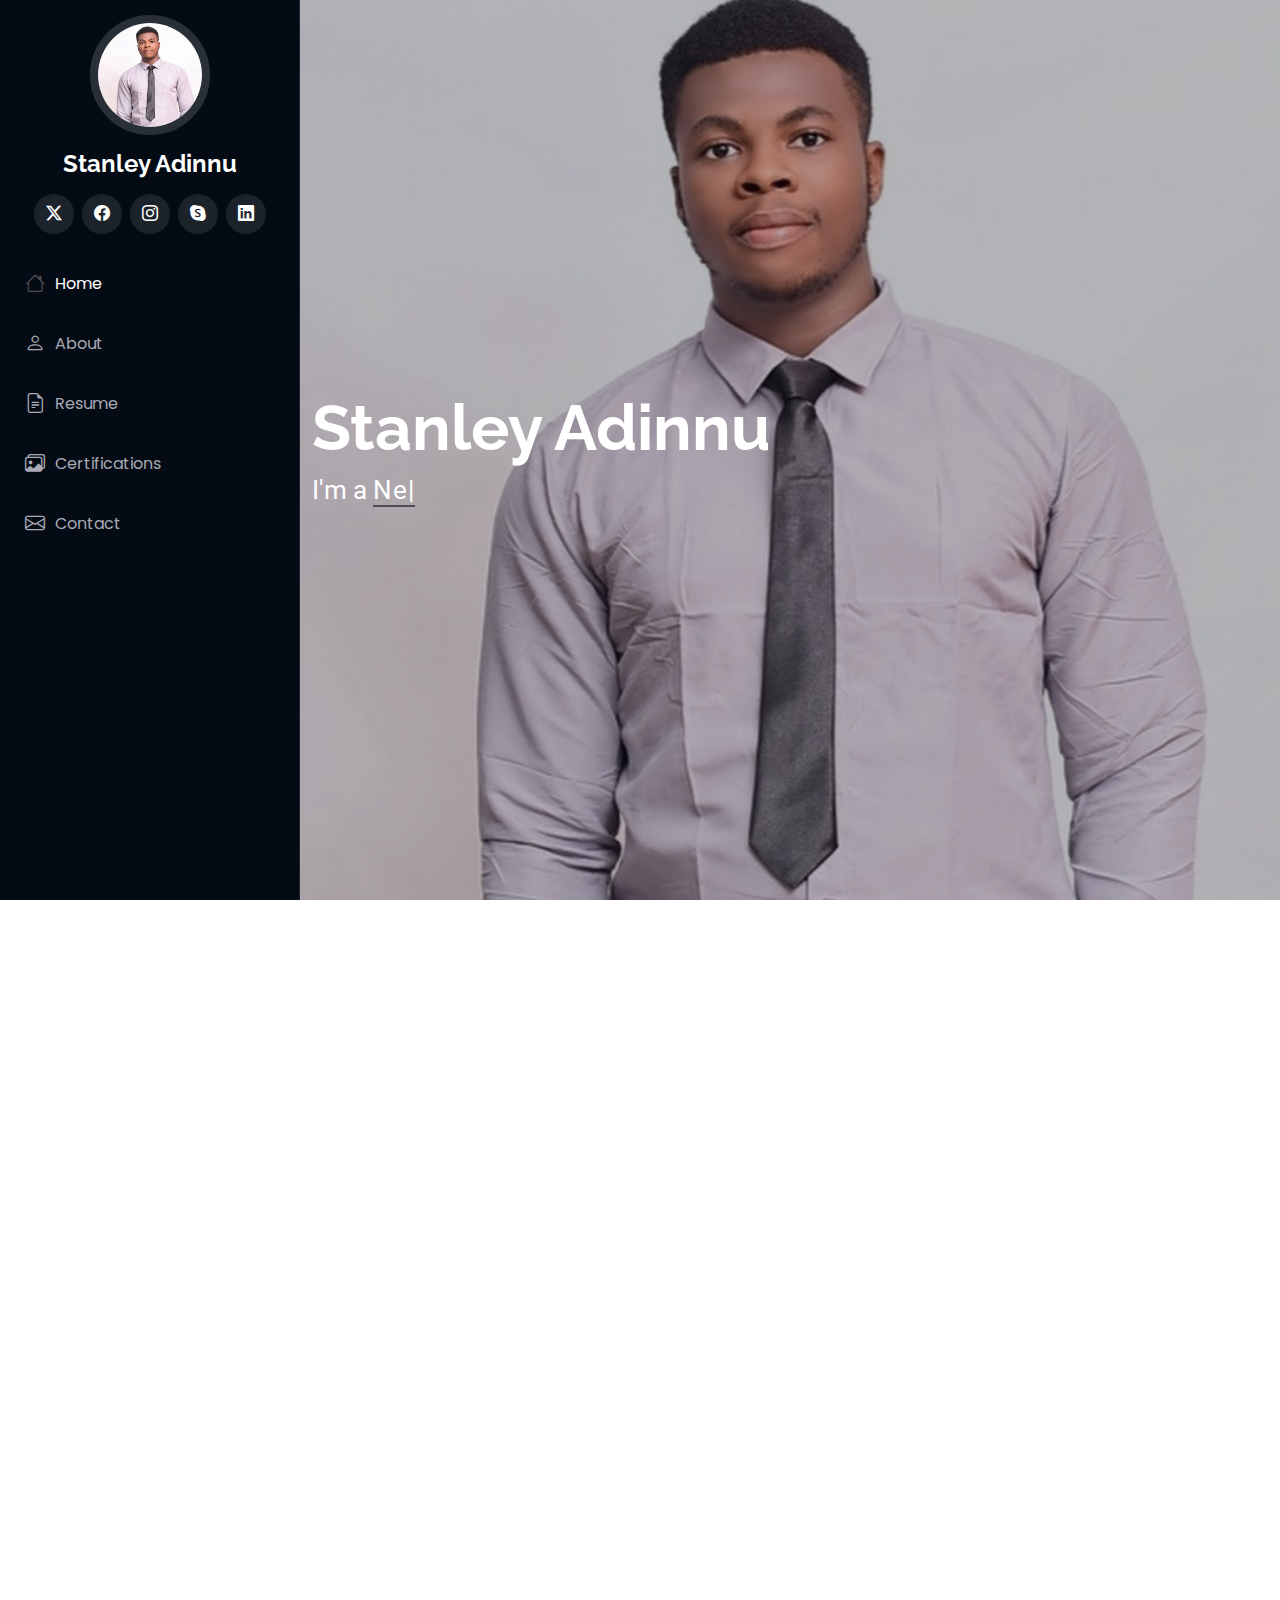
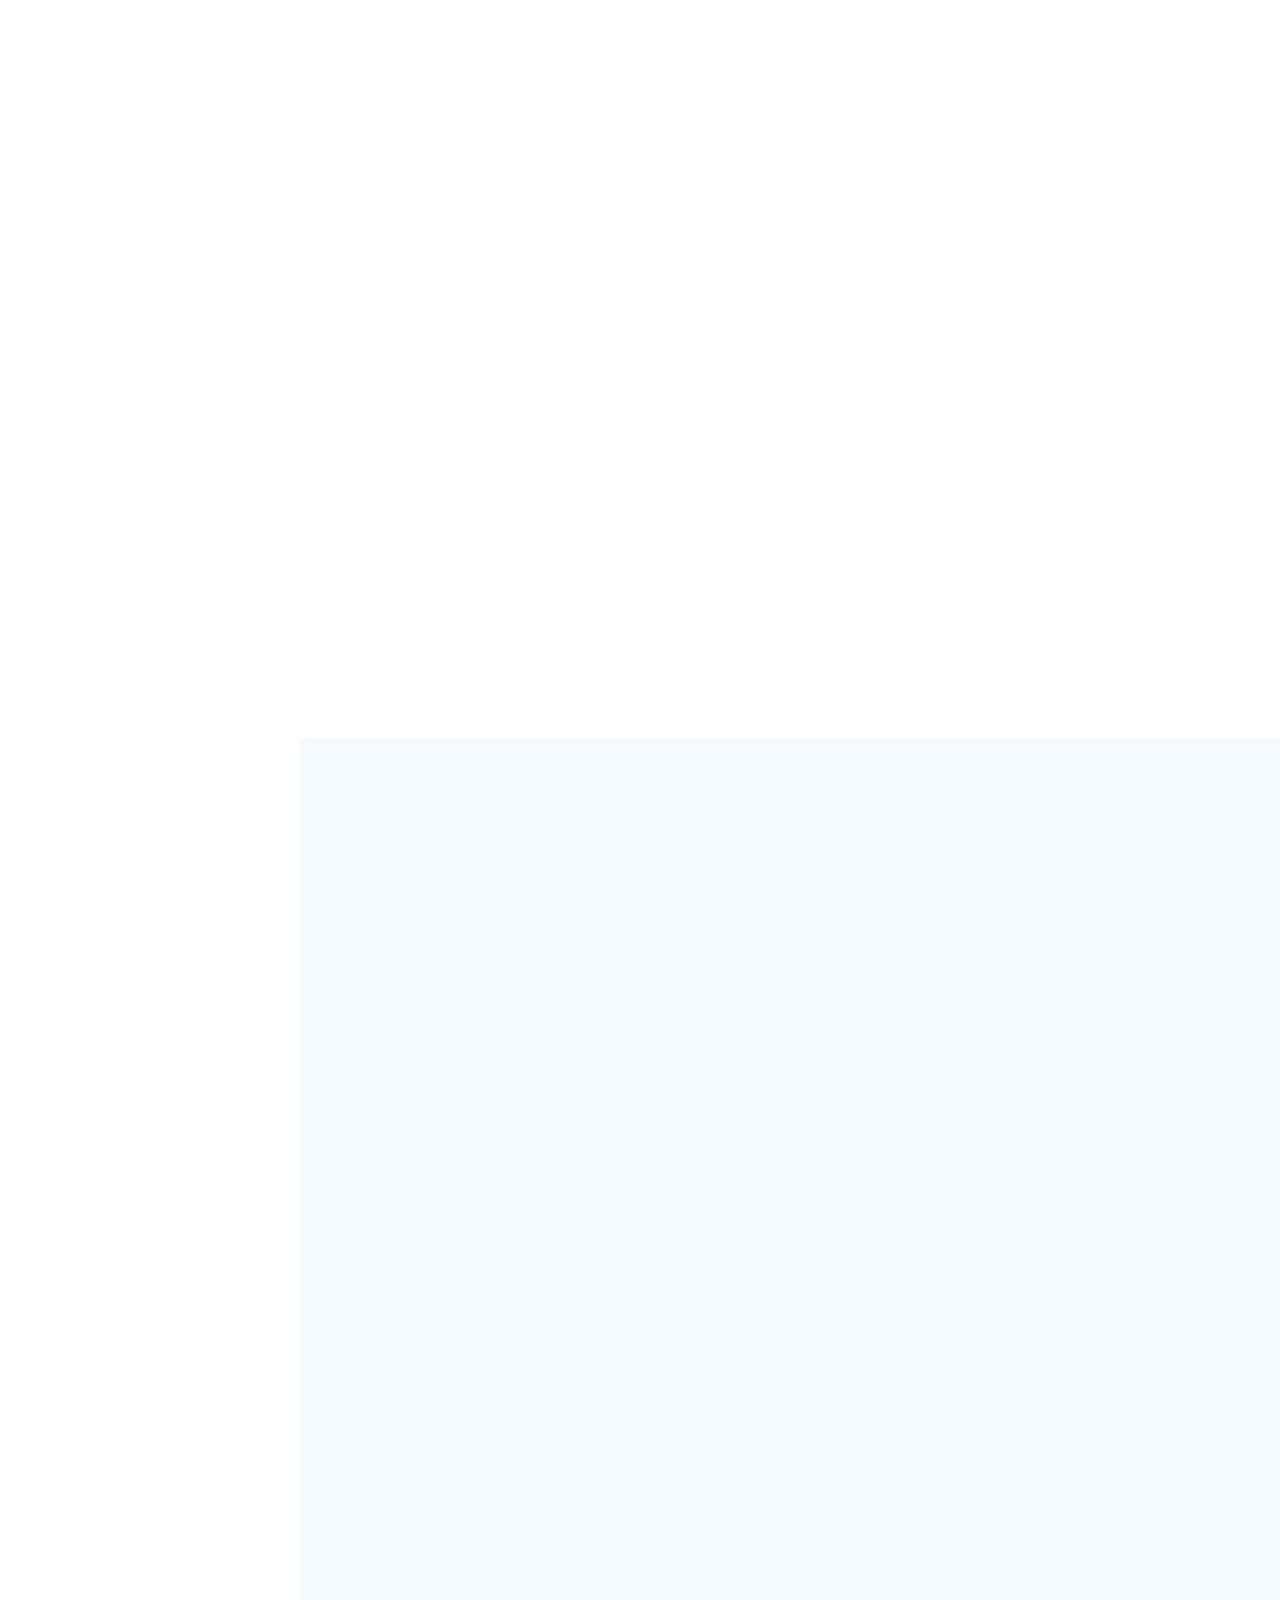
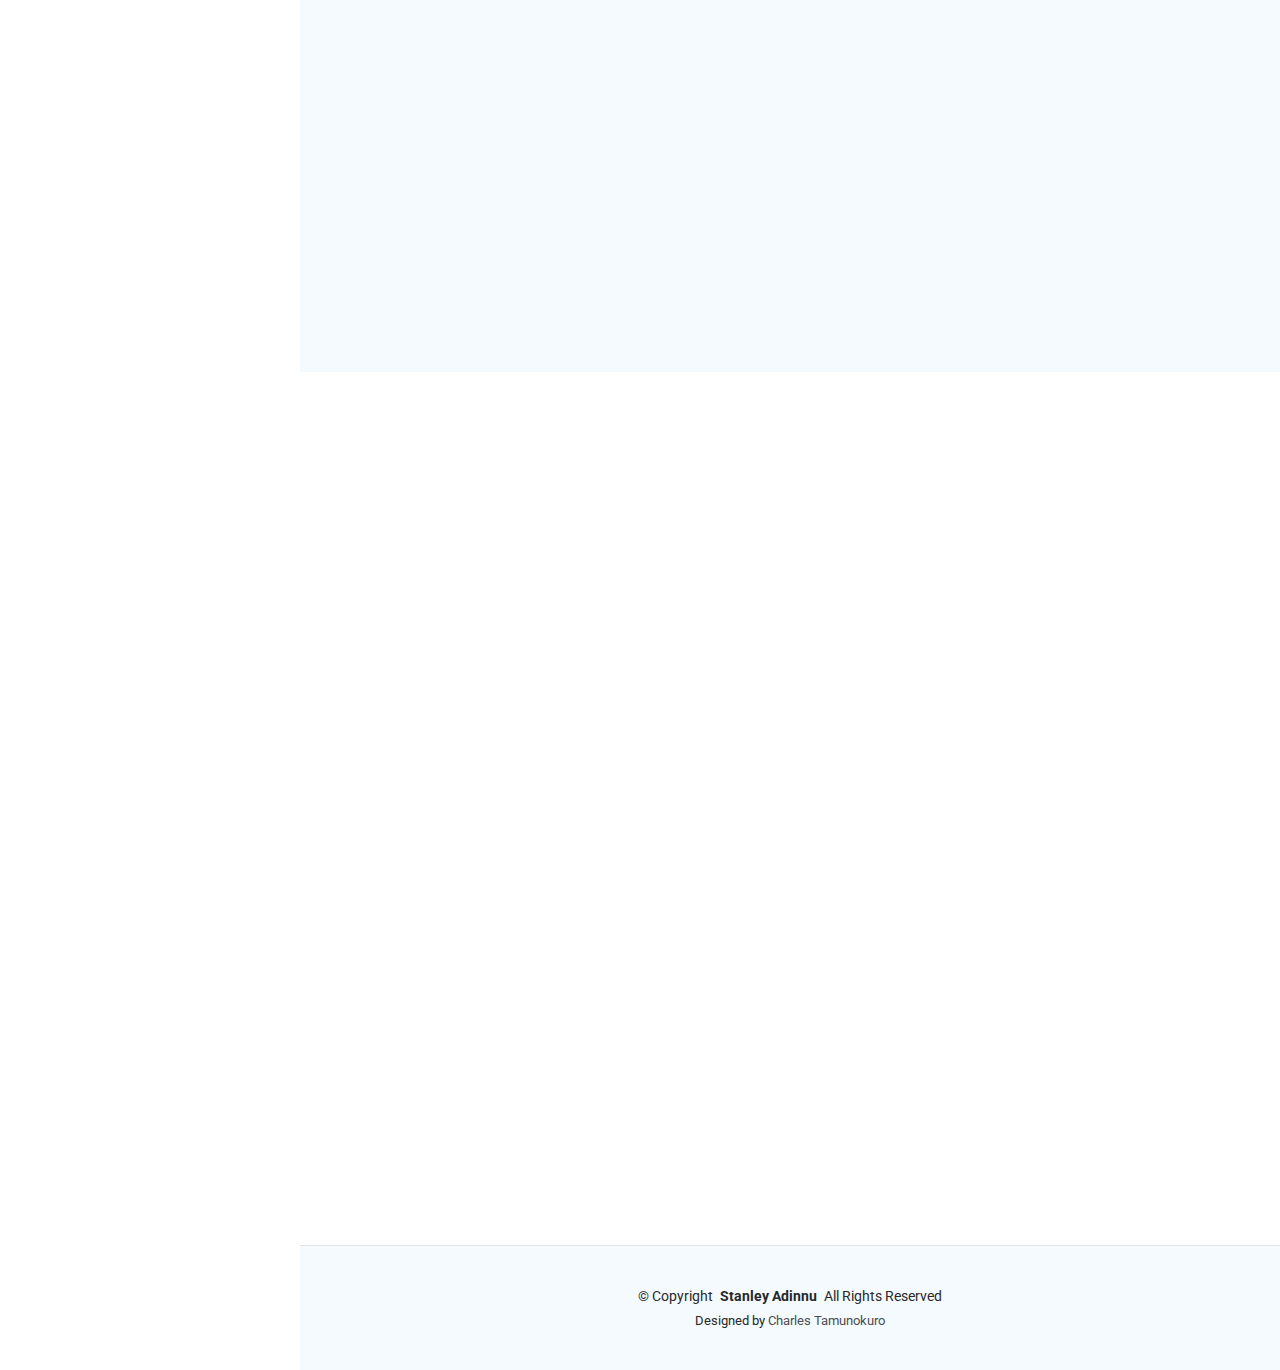
==== index.html @ e568231d "New Changes Made" ====
<!DOCTYPE html>
<html lang="en">

<head>
  <meta charset="utf-8">
  <meta content="width=device-width, initial-scale=1.0" name="viewport">
  <title>Stanley  Adinnu | Portfolio</title>
  <meta content="" name="description">
  <meta content="" name="keywords">

  <!-- Favicons -->
  <link href="assets/img/hero-bg.jpg" rel="icon">
  <link href="assets/img/apple-touch-icon.png" rel="apple-touch-icon">

  <!-- Fonts -->
  <link href="https://fonts.googleapis.com" rel="preconnect">
  <link href="https://fonts.gstatic.com" rel="preconnect" crossorigin>
  <link href="https://fonts.googleapis.com/css2?family=Roboto:ital,wght@0,100;0,300;0,400;0,500;0,700;0,900;1,100;1,300;1,400;1,500;1,700;1,900&family=Poppins:ital,wght@0,100;0,200;0,300;0,400;0,500;0,600;0,700;0,800;0,900;1,100;1,200;1,300;1,400;1,500;1,600;1,700;1,800;1,900&family=Raleway:ital,wght@0,100;0,200;0,300;0,400;0,500;0,600;0,700;0,800;0,900;1,100;1,200;1,300;1,400;1,500;1,600;1,700;1,800;1,900&display=swap" rel="stylesheet">

  <!-- Vendor CSS Files -->
  <link href="assets/vendor/bootstrap/css/bootstrap.min.css" rel="stylesheet">
  <link href="assets/vendor/bootstrap-icons/bootstrap-icons.css" rel="stylesheet">
  <link href="assets/vendor/aos/aos.css" rel="stylesheet">
  <link href="assets/vendor/glightbox/css/glightbox.min.css" rel="stylesheet">
  <link href="assets/vendor/swiper/swiper-bundle.min.css" rel="stylesheet">

  <!-- Main CSS File -->
  <link href="assets/css/main.css" rel="stylesheet">

 
</head>

<body class="index-page">

  <header id="header" class="header dark-background d-flex flex-column">
    <i class="header-toggle d-xl-none bi bi-list"></i>

    <div class="profile-img">
      <img src="assets/img/hero-bg.jpg" alt="" class="img-fluid rounded-circle">
    </div>

    <a href="index.html" class="logo d-flex align-items-center justify-content-center">
      <!-- Uncomment the line below if you also wish to use an image logo -->
      <!-- <img src="assets/img/logo.png" alt=""> -->
      <h1 class="sitename">Stanley Adinnu</h1>
    </a>

    <div class="social-links text-center">
      <a href="#" class="twitter"><i class="bi bi-twitter-x"></i></a>
      <a href="#" class="facebook"><i class="bi bi-facebook"></i></a>
      <a href="#" class="instagram"><i class="bi bi-instagram"></i></a>
      <a href="#" class="google-plus"><i class="bi bi-skype"></i></a>
      <a href="#" class="linkedin"><i class="bi bi-linkedin"></i></a>
    </div>

    <nav id="navmenu" class="navmenu">
      <ul>
        <li><a href="#hero" class="active"><i class="bi bi-house navicon"></i>Home</a></li>
        <li><a href="#about"><i class="bi bi-person navicon"></i> About</a></li>
        <li><a href="#resume"><i class="bi bi-file-earmark-text navicon"></i> Resume</a></li>
        <li><a href="#portfolio"><i class="bi bi-images navicon"></i>Certifications</a></li>
        <!-- <li><a href="#services"><i class="bi bi-hdd-stack navicon"></i> Services</a></li> -->
        <!-- <li class="dropdown"><a href="#"><i class="bi bi-menu-button navicon"></i> <span>Dropdown</span> <i class="bi bi-chevron-down toggle-dropdown"></i></a>
          <ul>
            <li><a href="#">Dropdown 1</a></li>
            <li class="dropdown"><a href="#"><span>Deep Dropdown</span> <i class="bi bi-chevron-down toggle-dropdown"></i></a>
              <ul>
                <li><a href="#">Deep Dropdown 1</a></li>
                <li><a href="#">Deep Dropdown 2</a></li>
                <li><a href="#">Deep Dropdown 3</a></li>
                <li><a href="#">Deep Dropdown 4</a></li>
                <li><a href="#">Deep Dropdown 5</a></li>
              </ul>
            </li>
            <li><a href="#">Dropdown 2</a></li>
            <li><a href="#">Dropdown 3</a></li>
            <li><a href="#">Dropdown 4</a></li>
          </ul>
        </li> -->
        <li><a href="#contact"><i class="bi bi-envelope navicon"></i> Contact</a></li>
      </ul>
    </nav>

  </header>

  <main class="main">

    <!-- Hero Section -->
    <section id="hero" class="hero section dark-background">

      <img src="assets/img/hero-bg.jpg" alt="" data-aos="fade-in" class="">

      <div class="container" data-aos="fade-up" data-aos-delay="100">
        <h2>Stanley Adinnu</h2>
        <p>I'm a <span class="typed" data-typed-items="Network Administratior, Developer, Freelancer">Designer</span><span class="typed-cursor typed-cursor--blink" aria-hidden="true"></span><span class="typed-cursor typed-cursor--blink" aria-hidden="true"></span></p>
      </div>

    </section><!-- /Hero Section -->

    <!-- About Section -->
    <section id="about" class="about section">

      <!-- Section Title -->
      <div class="container section-title" data-aos="fade-up">
        <h2>About</h2>
        <p>Passionate Creator and Lifelong Learner<br>
          Get to know the person behind the projects—my journey, values, and what inspires me to make a difference through my work..</p>
      </div>
      <!-- End Section Title -->

      <div class="container" data-aos="fade-up" data-aos-delay="100">

        <div class="row gy-4 justify-content-center">
          <div class="col-lg-4">
            <img src="assets/img/hero-bg.jpg" class="img-fluid" alt="">
          </div>
          <!-- &amp; -->
          <div class="col-lg-8 content">
            <h2>Stanley Adinnu</h2>
            <p class="fst-italic py-3">
              A First Class Honours graduate in Economics, I am a goal-oriented and results-driven professional, passionate about both economics and technology.
            </p>
            <div class="row">
              <div class="col-lg-6">
                <ul>
                  <li><i class="bi bi-chevron-right"></i> <strong>Birthday:</strong> <span>23 June 2002</span></li>
                  <li><i class="bi bi-chevron-right"></i> <strong>Address:</strong> <span>Plot 6, Third Avenue, Liberty Drive,
                    Off Alcon Road, Woji, Port Harcourt.
                    </span></li>
                  <li><i class="bi bi-chevron-right"></i> <strong>Phone:</strong> <span>+234 8037 754400</span></li>
                  <li><i class="bi bi-chevron-right"></i> <strong>Nationality:</strong> <span>Nigerian</span></li>
                </ul>
              </div>
              <div class="col-lg-6">
                <ul>
                  <li><i class="bi bi-chevron-right"></i> <strong>Age:</strong> <span>30</span></li>
                  <li><i class="bi bi-chevron-right"></i> <strong>State Of Origin:</strong> <span></span></li>
                  <li><i class="bi bi-chevron-right"></i> <strong>Email:</strong> <span>adinnustanley7@gmail.com</span></li>
                  <li><i class="bi bi-chevron-right"></i> <strong>Freelance:</strong> <span>Available</span></li>
                </ul>
              </div>
            </div>
            <p class="py-3">
              My enthusiasm for learning new technologies and applying them in real-world settings, along with my dedication to improving business outcomes, aligns perfectly with the field of IT Project Management.
            </p>
          </div>
        </div>

      </div>

    </section><!-- /About Section -->

    <!-- Stats Section -->
    <!-- <section id="stats" class="stats section">

      <div class="container" data-aos="fade-up" data-aos-delay="100">

        <div class="row gy-4">

          <div class="col-lg-3 col-md-6">
            <div class="stats-item">
              <i class="bi bi-emoji-smile"></i>
              <span data-purecounter-start="0" data-purecounter-end="232" data-purecounter-duration="1" class="purecounter"></span>
              <p><strong>Happy Clients</strong> <span>consequuntur quae</span></p>
            </div>
          </div>End Stats Item

          <div class="col-lg-3 col-md-6">
            <div class="stats-item">
              <i class="bi bi-journal-richtext"></i>
              <span data-purecounter-start="0" data-purecounter-end="521" data-purecounter-duration="1" class="purecounter"></span>
              <p><strong>Projects</strong> <span>adipisci atque cum quia aut</span></p>
            </div>
          </div>End Stats Item

          <div class="col-lg-3 col-md-6">
            <div class="stats-item">
              <i class="bi bi-headset"></i>
              <span data-purecounter-start="0" data-purecounter-end="1453" data-purecounter-duration="1" class="purecounter"></span>
              <p><strong>Hours Of Support</strong> <span>aut commodi quaerat</span></p>
            </div>
          </div>End Stats Item

          <div class="col-lg-3 col-md-6">
            <div class="stats-item">
              <i class="bi bi-people"></i>
              <span data-purecounter-start="0" data-purecounter-end="32" data-purecounter-duration="1" class="purecounter"></span>
              <p><strong>Hard Workers</strong> <span>rerum asperiores dolor</span></p>
            </div>
          </div>End Stats Item

        </div>

      </div>

    </section> -->
    <!-- /Stats Section -->

    <!-- Skills Section -->
    <section id="skills" class="skills section light-background">

      <!-- Section Title -->
      <div class="container section-title" data-aos="fade-up">
        <h2>Technical & Digital Skills</h2>
        <p>Crafting Solutions, One Skill at a Time
          Explore the diverse skills that fuel my passion for creating innovative and impactful projects.</p>
      </div><!-- End Section Title -->

      <div class="container" data-aos="fade-up" data-aos-delay="100">

        <div class="row skills-content skills-animation">

          <div class="col-lg-6">

            <div class="progress">
              <span class="skill"><span>HTML</span> <i class="val">100%</i></span>
              <div class="progress-bar-wrap">
                <div class="progress-bar" role="progressbar" aria-valuenow="100" aria-valuemin="0" aria-valuemax="100"></div>
              </div>
            </div><!-- End Skills Item -->

            <div class="progress">
              <span class="skill"><span>CSS</span> <i class="val">90%</i></span>
              <div class="progress-bar-wrap">
                <div class="progress-bar" role="progressbar" aria-valuenow="90" aria-valuemin="0" aria-valuemax="100"></div>
              </div>
            </div><!-- End Skills Item -->

            <div class="progress">
              <span class="skill"><span>Software Installation &amp; IT Setup</span> <i class="val">80%</i></span>
              <div class="progress-bar-wrap">
                <div class="progress-bar" role="progressbar" aria-valuenow="75" aria-valuemin="0" aria-valuemax="100"></div>
              </div>
            </div><!-- End Skills Item -->

          </div>

          <div class="col-lg-6">

            <div class="progress">
              <span class="skill"><span>Network Administration</span> <i class="val">80%</i></span>
              <div class="progress-bar-wrap">
                <div class="progress-bar" role="progressbar" aria-valuenow="80" aria-valuemin="0" aria-valuemax="100"></div>
              </div>
            </div><!-- End Skills Item -->

            <div class="progress">
              <span class="skill"><span>Statistical Analysis </span> <i class="val">90%</i></span>
              <div class="progress-bar-wrap">
                <div class="progress-bar" role="progressbar" aria-valuenow="90" aria-valuemin="0" aria-valuemax="100"></div>
              </div>
            </div><!-- End Skills Item -->

            <div class="progress">
              <span class="skill"><span>Microsoft Office Suite</span> <i class="val">55%</i></span>
              <div class="progress-bar-wrap">
                <div class="progress-bar" role="progressbar" aria-valuenow="55" aria-valuemin="0" aria-valuemax="100"></div>
              </div>
            </div><!-- End Skills Item -->

          </div>

        </div>

      </div>

    </section><!-- /Skills Section -->

    <!-- Resume Section -->
    <section id="resume" class="resume section">

      <!-- Section Title -->
      <div class="container section-title" data-aos="fade-up">
        <h2>Resume</h2>
        <p>A Journey of Growth and Achievement
          Discover my professional background, experiences, and the milestones that have shaped my career.
          </p>
      </div><!-- End Section Title -->

      <div class="container">

        <div class="row">

          <div class="col-lg-6" data-aos="fade-up" data-aos-delay="100">
            <h3 class="resume-title">Summary</h3>

            <div class="resume-item pb-0">
              <h4>Stanley Adinnu</h4>
              <p><em>A First Class Honours graduate in Economics, I am a goal-oriented and results-driven professional, passionate about both economics and technology. With experience in IT, project management, and business administration, I possess a blend of analytical, technical, and managerial skills. My enthusiasm for learning new technologies and applying them in real-world settings, along with my dedication to improving business outcomes, aligns perfectly with the field of IT Project Management. I am keen on furthering my studies to enhance my expertise in integrating technology and business strategies to achieve success.</em></p>
              <ul>
                <li>Plot 6, Third Avenue, Liberty Drive,
                  Off Alcon Road, Woji, Port Harcourt,
                  500102, Nigeria
                  </li>
                <li>(+234) 8037-754-400</li>
                <li>adinnustanley7@gmail.com</li>
              </ul>
            </div><!-- Edn Resume Item -->

            <h3 class="resume-title">Education</h3>
            <div class="resume-item">
              <h4>Bachelor of Science in Economics (B.Sc.)
                First Class Honours
                </h4>
              <h5> 2018 – 2022</h5>
              <p><em>Spiritan University, Nneochi, Abia State, Nigeria</em></p>
              <p> <b>Key Courses: </b>Microeconomic Theory, Macroeconomic Analysis, Econometrics, Mathematical Economics<br>
              <b>Relevant Project:</b> Research on taxation and government capital expenditure's effect on Nigerian economic growth (2011 Q1 – 2021 Q4).
                </p>
            </div><!-- Edn Resume Item -->

            <div class="resume-item">
              <h4>Bachelor of Fine Arts &amp; Graphic Design</h4>
              <h5>2010 - 2014</h5>
              <p><em>Rochester Institute of Technology, Rochester, NY</em></p>
              <p>Quia nobis sequi est occaecati aut. Repudiandae et iusto quae reiciendis et quis Eius vel ratione eius unde vitae rerum voluptates asperiores voluptatem Earum molestiae consequatur neque etlon sader mart dila</p>
            </div><!-- Edn Resume Item -->

            <h3 class="resume-title">Professional Memberships, Recognitions & Achievements</h3>
            <div class="resume-item">
              <ul>
                <li>Member, Nigerian Economic Society (NES)</li>
                <li>Elite Debates & Talk Club, Spiritan University Nneochi: Active participant and recognized for exceptional public speaking and analytical debate skills.</li>
                <li> Paper Presentation: "Calibrating the Convergence Theory for African Economies" at the 4th Public Lecture in Spiritan University.</li>
                <li>Seminars & Conferences: Participated in the 62nd Annual Conference of NES and several youth empowerment workshops.</li>
                <!-- <li>Data Analytics Consulting Virtual Internship, Forage | KPMG, November 9th, 2023</li> -->
              </ul>
            </div>

          </div>

          <div class="col-lg-6" data-aos="fade-up" data-aos-delay="200">
            <h3 class="resume-title">Professional Experience</h3>
            <div class="resume-item">
              <h4>Admin Manager & IT Personnel</h4>
              <h5>July 2023 – June 2024</h5>
              <p><em>Matlink Engineering Services, Port Harcourt, Nigeria</em></p>
              <ul>
                <li>Managed the overall operations of the company, ensuring efficient utilization of resources.</li>
                <li>Led IT operations, including software installations, network setup, and troubleshooting.</li>
                <li>Designed and hosted web pages using HTML, gained proficiency in front-end development.</li>
                <li>Assisted in technology-driven improvements across business processes.</li>
                <li>Acquired hands-on experience in network administration, learning to configure and manage networks.</li>
              </ul>
            </div><!-- Edn Resume Item -->

            <div class="resume-item">
              <h4>Admin Manager</h4>
              <h5>April 2019 – November 2021</h5>
              <p><em>Royal Solutions Technologies</em></p>
              <ul>
                <li>Coordinated training programs and managed workflow within the institute.</li>
                <li>Taught statistical software (STATA, SPSS, EViews) to colleagues and students.</li>
                <li>Conducted research to explore market expansion for IT firms.</li>
                <!-- <li>Created 4+ design presentations and proposals a month for clients and account managers</li> -->
              </ul>
            </div><!-- Edn Resume Item -->

            <h3 class="resume-title">Certifications &amp; Qualifications</h3>
            <div class="resume-item">
              <ul>
                <li>Data Science Job Simulation, Forage | British Airways, May 22nd, 2024</li>
                <li>Introduction to Data Science, Forage | Commonwealth Bank, May 27th, 2024</li>
                <li> Data Visualisation: Empowering Business with Effective Insights, Forage | Tata, May 18th, 2024</li>
                <li>Power BI Job Simulation, Forage | PwC Switzerland, May 15th, 2024</li>
                <li>Data Analytics Consulting Virtual Internship, Forage | KPMG, November 9th, 2023</li>
                <li>Honours Diploma in Microsoft Office</li>
                <li>Honours Diploma in Data Analysis</li>
              </ul>
            </div>

          </div>

          

        </div>

      </div>

    </section><!-- /Resume Section -->

    <!-- Portfolio Section -->
    <section id="portfolio" class="portfolio section light-background">

      <!-- Section Title -->
      <div class="container section-title" data-aos="fade-up">
        <h2>Certifications Gallery</h2>
        <p>Credentials That Validate My Expertise
          Browse through my certifications that demonstrate my commitment to continuous learning and professional growth.</p>
      </div><!-- End Section Title -->

      <div class="container">

        <div class="isotope-layout" data-default-filter="*" data-layout="masonry" data-sort="original-order">

          <ul class="portfolio-filters isotope-filters" data-aos="fade-up" data-aos-delay="100">
            <!-- <li data-filter="*" class="filter-active">All</li> -->
            <!-- <li data-filter=".filter-app">App</li>
            <li data-filter=".filter-product">Product</li>
            <li data-filter=".filter-branding">Branding</li>
            <li data-filter=".filter-books">Books</li> -->
          </ul><!-- End Portfolio Filters -->

          <div class="row gy-4 isotope-container" data-aos="fade-up" data-aos-delay="200">

            <div class="col-lg-4 col-md-6 portfolio-item isotope-item filter-app">
              <div class="portfolio-content h-100">
                <img src="assets/img/portfolio/1728045560431.jpg" class="img-fluid" alt="">
                <div class="portfolio-info">
                  <h4>NYSC Certification</h4>
                  <!-- <p>Lorem ipsum, dolor sit amet consectetur</p> -->
                  <a href="assets/img/portfolio/1728045560431.jpg" title="NYSC Certification" data-gallery="portfolio-gallery-product" class="glightbox preview-link"><i class="bi bi-zoom-in"></i></a>
                  <!-- <a href="portfolio-details.html" title="More Details" class="details-link"><i class="bi bi-link-45deg"></i></a> -->
                </div>
              </div>
            </div><!-- End Portfolio Item -->

            <div class="col-lg-4 col-md-6 portfolio-item isotope-item filter-product">
              <div class="portfolio-content h-100">
                <img src="assets/img/portfolio/1728045560491.jpg" class="img-fluid" alt="">
                <div class="portfolio-info">
                  <h4>Spiritan University Certification</h4>
                  <!-- <p>Lorem ipsum, dolor sit amet consectetur</p> -->
                  <a href="assets/img/portfolio/1728045560491.jpg" title="First Class Honours in Economics from Spiritan University, Nneochi" data-gallery="portfolio-gallery-product" class="glightbox preview-link"><i class="bi bi-zoom-in"></i></a>
                  <!-- <a href="portfolio-details.html" title="More Details" class="details-link"><i class="bi bi-link-45deg"></i></a> -->
                </div>
              </div>
            </div><!-- End Portfolio Item -->

            <div class="col-lg-4 col-md-6 portfolio-item isotope-item filter-branding">
              <div class="portfolio-content h-100">
                <img src="assets/img/portfolio/certificate1.jpg" class="img-fluid" alt="">
                <div class="portfolio-info">
                  <h4>Introduction to Data Science (Commonwealth Bank)</h4>
                  <!-- <p>Lorem ipsum, dolor sit amet consectetur</p> -->
                  <a href="assets/img/portfolio/certificate1.jpg" title="I successfully completed a Data Science job simulation through British Airways via Forage. In this program, I worked with real-world airline data to predict trends and derive meaningful insights. " data-gallery="portfolio-gallery-product" class="glightbox preview-link"><i class="bi bi-zoom-in"></i></a>
                  <!-- <a href="portfolio-details.html" title="More Details" class="details-link"><i class="bi bi-link-45deg"></i></a> -->
                </div>
              </div>
            </div><!-- End Portfolio Item -->


            <div class="col-lg-4 col-md-6 portfolio-item isotope-item filter-app">
              <div class="portfolio-content h-100">
                <img src="assets/img/portfolio/certificate3.jpg" class="img-fluid" alt="">
                <div class="portfolio-info">
                  <h4>Data Visualisation: Empowering Business with Effective Insights (Tata)</h4>
                  <!-- <p>Lorem ipsum, dolor sit amet consectetur</p> -->
                  <a href="assets/img/portfolio/certificate3.jpg" title="In this Tata-sponsored simulation, I learned how to use data visualization to support business decisions. I now feel confident in my ability to transform complex datasets into actionable insights, empowering businesses with visually compelling and easy-to-understand information." data-gallery="portfolio-gallery-product" class="glightbox preview-link"><i class="bi bi-zoom-in"></i></a>
                  <!-- <a href="portfolio-details.html" title="More Details" class="details-link"><i class="bi bi-link-45deg"></i></a> -->
                </div>
              </div>
            </div><!-- End Portfolio Item -->

            <div class="col-lg-4 col-md-6 portfolio-item isotope-item filter-product">
              <div class="portfolio-content h-100">
                <img src="assets/img/portfolio/Certificate Of Participation 2.jpg" class="img-fluid" alt="">
                <div class="portfolio-info">
                  <h4>Elite Debates & Talk Club, Spiritan University Nneochi</h4>
                  <!-- <p>Lorem ipsum, dolor sit amet consectetur</p> -->
                  <a href="assets/img/portfolio/Certificate Of Participation 2.jpg" title="At Spiritan University, I was an active participant in the Elite Debates & Talk Club, where I refined my public speaking and debate skills. I was recognized for my ability to present strong arguments and engage in analytical discussions on a range of intellectual topics." data-gallery="portfolio-gallery-product" class="glightbox preview-link"><i class="bi bi-zoom-in"></i></a> 
                  <!-- <a href="portfolio-details.html" title="More Details" class="details-link"><i class="bi bi-link-45deg"></i></a> -->
                </div>
              </div>
            </div><!-- End Portfolio Item -->

            <div class="col-lg-4 col-md-6 portfolio-item isotope-item filter-branding">
              <div class="portfolio-content h-100">
                <img src="assets/img/portfolio/NES Certificate of Participation .jpg" class="img-fluid" alt="">
                <div class="portfolio-info">
                  <h4>Nigerian Economic Society (NES)</h4>
                  <!-- <p>Lorem ipsum, dolor sit amet consectetur</p> -->
                  <a href="assets/img/portfolio/NES Certificate of Participation .jpg" title="As a member of the Nigerian Economic Society, I actively contribute to discussions on economic growth, policy, and national development. This membership has allowed me to stay informed on the latest trends and issues affecting both the Nigerian and global economies." data-gallery="portfolio-gallery-product" class="glightbox preview-link"><i class="bi bi-zoom-in"></i></a>
                  <!-- <a href="portfolio-details.html" title="More Details" class="details-link"><i class="bi bi-link-45deg"></i></a> -->
                </div>
              </div>
            </div><!-- End Portfolio Item -->

            <div class="col-lg-4 col-md-6 portfolio-item isotope-item filter-books">
              <div class="portfolio-content h-100">
                <img src="assets/img/portfolio/certificate4.jpg" class="img-fluid" alt="">
                <div class="portfolio-info">
                  <h4>Data Science Job Simulation (British Airways)</h4>
                  <!-- <p>Lorem ipsum, dolor sit amet consectetur</p> -->
                  <a href="assets/img/portfolio/certificate4.jpg" title="I successfully completed a Data Science job simulation through British Airways via Forage. In this program, I worked with real-world airline data to predict trends and derive meaningful insights. This experience honed my skills in predictive data analysis and helped me understand how data drives decision-making in the aviation industry." data-gallery="portfolio-gallery-product" class="glightbox preview-link"><i class="bi bi-zoom-in"></i></a>
                  <!-- <a href="portfolio-details.html" title="More Details" class="details-link"><i class="bi bi-link-45deg"></i></a> -->
                </div>
              </div>
            </div><!-- End Portfolio Item -->

            <div class="col-lg-4 col-md-6 portfolio-item isotope-item filter-app">
              <div class="portfolio-content h-100">
                <img src="assets/img/portfolio/certificate2.jpg" class="img-fluid" alt="">
                <div class="portfolio-info">
                  <h4>Power BI Job Simulation (PwC)</h4>
                  <!-- <p>Lorem ipsum, dolor sit amet consectetur</p> -->
                  <a href="assets/img/portfolio/certificate2.jpg" title="Through this PwC Power BI simulation, I developed hands-on experience in business intelligence and data analytics. I learned how to analyze large datasets and build reports using Microsoft Power BI to provide strategic insights for business decisions." data-gallery="portfolio-gallery-product" class="glightbox preview-link"><i class="bi bi-zoom-in"></i></a>
                  <!-- <a href="portfolio-details.html" title="More Details" class="details-link"><i class="bi bi-link-45deg"></i></a> -->
                </div>
              </div>
            </div><!-- End Portfolio Item -->

             <div class="col-lg-4 col-md-6 portfolio-item isotope-item filter-product">
              <div class="portfolio-content h-100">
                <img src="assets/img/portfolio/Certificate of Presentation.jpg" class="img-fluid" alt="">
                <div class="portfolio-info">
                  <h4>Paper Presentation: "Calibrating the Convergence Theory for African Economies"</h4>
                  <!-- <p>Lorem ipsum, dolor sit amet consectetur</p> -->
                  <a href="assets/img/portfolio/Certificate of Presentation.jpg" title="I had the opportunity to present my paper titled Calibrating the Convergence Theory for African Economies at the 4th Public Lecture at Spiritan University. This presentation allowed me to explore and contribute ideas on economic convergence in Africa and its potential for future growth." data-gallery="portfolio-gallery-product" class="glightbox preview-link"><i class="bi bi-zoom-in"></i></a>
                  <!-- <a href="portfolio-details.html" title="More Details" class="details-link"><i class="bi bi-link-45deg"></i></a> -->
                </div>
              </div>
            </div> 
            <!-- End Portfolio Item -->
<!-- 
            <div class="col-lg-4 col-md-6 portfolio-item isotope-item filter-branding">
              <div class="portfolio-content h-100">
                <img src="assets/img/portfolio/branding-3.jpg" class="img-fluid" alt="">
                <div class="portfolio-info">
                  <h4>Branding 3</h4>
                  <p>Lorem ipsum, dolor sit amet consectetur</p>
                  <a href="assets/img/portfolio/branding-3.jpg" title="Branding 2" data-gallery="portfolio-gallery-branding" class="glightbox preview-link"><i class="bi bi-zoom-in"></i></a>
                  <a href="portfolio-details.html" title="More Details" class="details-link"><i class="bi bi-link-45deg"></i></a>
                </div>
              </div>
            </div>End Portfolio Item -->

            <!-- <div class="col-lg-4 col-md-6 portfolio-item isotope-item filter-books">
              <div class="portfolio-content h-100">
                <img src="assets/img/portfolio/books-3.jpg" class="img-fluid" alt="">
                <div class="portfolio-info">
                  <h4>Books 3</h4>
                  <p>Lorem ipsum, dolor sit amet consectetur</p>
                  <a href="assets/img/portfolio/books-3.jpg" title="Branding 3" data-gallery="portfolio-gallery-book" class="glightbox preview-link"><i class="bi bi-zoom-in"></i></a>
                  <a href="portfolio-details.html" title="More Details" class="details-link"><i class="bi bi-link-45deg"></i></a>
                </div>
              </div>
            </div>End Portfolio Item -->

          </div><!-- End Portfolio Container -->

        </div>

      </div>

    </section><!-- /Portfolio Section -->

    <!-- Services Section -->
    <!-- <section id="services" class="services section"> -->

      <!-- Section Title -->
      <!-- <div class="container section-title" data-aos="fade-up">
        <h2>Services</h2>
        <p>Magnam dolores commodi suscipit. Necessitatibus eius consequatur ex aliquid fuga eum quidem. Sit sint consectetur velit. Quisquam quos quisquam cupiditate. Et nemo qui impedit suscipit alias ea. Quia fugiat sit in iste officiis commodi quidem hic quas.</p>
      </div> -->
      <!-- End Section Title -->

      <!-- <div class="container">

        <div class="row gy-4">

          <div class="col-lg-4 col-md-6 service-item d-flex" data-aos="fade-up" data-aos-delay="100">
            <div class="icon flex-shrink-0"><i class="bi bi-briefcase"></i></div>
            <div>
              <h4 class="title"><a href="service-details.html" class="stretched-link">Lorem Ipsum</a></h4>
              <p class="description">Voluptatum deleniti atque corrupti quos dolores et quas molestias excepturi sint occaecati cupiditate non provident</p>
            </div>
          </div>
          End Service Item

          <div class="col-lg-4 col-md-6 service-item d-flex" data-aos="fade-up" data-aos-delay="200">
            <div class="icon flex-shrink-0"><i class="bi bi-card-checklist"></i></div>
            <div>
              <h4 class="title"><a href="service-details.html" class="stretched-link">Dolor Sitema</a></h4>
              <p class="description">Minim veniam, quis nostrud exercitation ullamco laboris nisi ut aliquip ex ea commodo consequat tarad limino ata</p>
            </div>
          </div>
          End Service Item

          <div class="col-lg-4 col-md-6 service-item d-flex" data-aos="fade-up" data-aos-delay="300">
            <div class="icon flex-shrink-0"><i class="bi bi-bar-chart"></i></div>
            <div>
              <h4 class="title"><a href="service-details.html" class="stretched-link">Sed ut perspiciatis</a></h4>
              <p class="description">Duis aute irure dolor in reprehenderit in voluptate velit esse cillum dolore eu fugiat nulla pariatur</p>
            </div>
          </div>
          End Service Item

          <div class="col-lg-4 col-md-6 service-item d-flex" data-aos="fade-up" data-aos-delay="400">
            <div class="icon flex-shrink-0"><i class="bi bi-binoculars"></i></div>
            <div>
              <h4 class="title"><a href="service-details.html" class="stretched-link">Magni Dolores</a></h4>
              <p class="description">Excepteur sint occaecat cupidatat non proident, sunt in culpa qui officia deserunt mollit anim id est laborum</p>
            </div>
          </div>
          End Service Item

          <div class="col-lg-4 col-md-6 service-item d-flex" data-aos="fade-up" data-aos-delay="500">
            <div class="icon flex-shrink-0"><i class="bi bi-brightness-high"></i></div>
            <div>
              <h4 class="title"><a href="service-details.html" class="stretched-link">Nemo Enim</a></h4>
              <p class="description">At vero eos et accusamus et iusto odio dignissimos ducimus qui blanditiis praesentium voluptatum deleniti atque</p>
            </div>
          </div>
          End Service Item

          <div class="col-lg-4 col-md-6 service-item d-flex" data-aos="fade-up" data-aos-delay="600">
            <div class="icon flex-shrink-0"><i class="bi bi-calendar4-week"></i></div>
            <div>
              <h4 class="title"><a href="service-details.html" class="stretched-link">Eiusmod Tempor</a></h4>
              <p class="description">Et harum quidem rerum facilis est et expedita distinctio. Nam libero tempore, cum soluta nobis est eligendi</p>
            </div>
          </div>
          End Service Item

        </div>

      </div>

    </section> -->
    <!-- /Services Section -->

    <!-- Testimonials Section -->
    <section id="testimonials" class="testimonials section light-background">

      <!-- Section Title -->
      <!-- <div class="container section-title" data-aos="fade-up">
        <h2>Testimonials</h2>
        <p>Necessitatibus eius consequatur ex aliquid fuga eum quidem sint consectetur velit</p>
      </div> -->
      <!-- End Section Title -->

      <div class="container" data-aos="fade-up" data-aos-delay="100">

        <div class="swiper init-swiper">
          <!-- <script type="application/json" class="swiper-config">
            {
              "loop": true,
              "speed": 600,
              "autoplay": {
                "delay": 5000
              },
              "slidesPerView": "auto",
              "pagination": {
                "el": ".swiper-pagination",
                "type": "bullets",
                "clickable": true
              },
              "breakpoints": {
                "320": {
                  "slidesPerView": 1,
                  "spaceBetween": 40
                },
                "1200": {
                  "slidesPerView": 3,
                  "spaceBetween": 1
                }
              }
            }
          </script> -->
          <div class="swiper-wrapper">

            <!-- <div class="swiper-slide">
              <div class="testimonial-item">
                <p>
                  <i class="bi bi-quote quote-icon-left"></i>
                  <span>Proin iaculis purus consequat sem cure digni ssim donec porttitora entum suscipit rhoncus. Accusantium quam, ultricies eget id, aliquam eget nibh et. Maecen aliquam, risus at semper.</span>
                  <i class="bi bi-quote quote-icon-right"></i>
                </p>
                <img src="assets/img/testimonials/testimonials-1.jpg" class="testimonial-img" alt="">
                <h3>Saul Goodman</h3>
                <h4>Ceo &amp; Founder</h4>
              </div>
            </div>End testimonial item

            <div class="swiper-slide">
              <div class="testimonial-item">
                <p>
                  <i class="bi bi-quote quote-icon-left"></i>
                  <span>Export tempor illum tamen malis malis eram quae irure esse labore quem cillum quid malis quorum velit fore eram velit sunt aliqua noster fugiat irure amet legam anim culpa.</span>
                  <i class="bi bi-quote quote-icon-right"></i>
                </p>
                <img src="assets/img/testimonials/testimonials-2.jpg" class="testimonial-img" alt="">
                <h3>Sara Wilsson</h3>
                <h4>Designer</h4>
              </div>
            </div>End testimonial item

            <div class="swiper-slide">
              <div class="testimonial-item">
                <p>
                  <i class="bi bi-quote quote-icon-left"></i>
                  <span>Enim nisi quem export duis labore cillum quae magna enim sint quorum nulla quem veniam duis minim tempor labore quem eram duis noster aute amet eram fore quis sint minim.</span>
                  <i class="bi bi-quote quote-icon-right"></i>
                </p>
                <img src="assets/img/testimonials/testimonials-3.jpg" class="testimonial-img" alt="">
                <h3>Jena Karlis</h3>
                <h4>Store Owner</h4>
              </div>
            </div>End testimonial item

            <div class="swiper-slide">
              <div class="testimonial-item">
                <p>
                  <i class="bi bi-quote quote-icon-left"></i>
                  <span>Fugiat enim eram quae cillum dolore dolor amet nulla culpa multos export minim fugiat dolor enim duis veniam ipsum anim magna sunt elit fore quem dolore labore illum veniam.</span>
                  <i class="bi bi-quote quote-icon-right"></i>
                </p>
                <img src="assets/img/testimonials/testimonials-4.jpg" class="testimonial-img" alt="">
                <h3>Matt Brandon</h3>
                <h4>Freelancer</h4>
              </div>
            </div>End testimonial item

            <div class="swiper-slide">
              <div class="testimonial-item">
                <p>
                  <i class="bi bi-quote quote-icon-left"></i>
                  <span>Quis quorum aliqua sint quem legam fore sunt eram irure aliqua veniam tempor noster veniam sunt culpa nulla illum cillum fugiat legam esse veniam culpa fore nisi cillum quid.</span>
                  <i class="bi bi-quote quote-icon-right"></i>
                </p>
                <img src="assets/img/testimonials/testimonials-5.jpg" class="testimonial-img" alt="">
                <h3>John Larson</h3>
                <h4>Entrepreneur</h4>
              </div>
            </div>End testimonial item

          </div> -->
          <div class="swiper-pagination"></div>
        </div>

      </div>

    </section>
    
    <!-- /Testimonials Section -->

    <!-- Contact Section -->
    <section id="contact" class="contact section">

      <!-- Section Title -->
      <div class="container section-title" data-aos="fade-up">
        <h2>Contact</h2>
        <p>Let's Connect and Bring your vision to life. Drop me a message below!</p>
      </div><!-- End Section Title -->

      <div class="container" data-aos="fade-up" data-aos-delay="100">

        <div class="row gy-4">

          <div class="col-lg-5">

            <div class="info-wrap">
              <div class="info-item d-flex" data-aos="fade-up" data-aos-delay="200">
                <i class="bi bi-geo-alt flex-shrink-0"></i>
                <div>
                  <h3>Address</h3>
                  <p>Plot 6, Third Avenue, Liberty Drive,
                    Off Alcon Road, Woji, Port Harcourt,
                    500102, Nigeria
                    </p>
                </div>
              </div><!-- End Info Item -->

              <div class="info-item d-flex" data-aos="fade-up" data-aos-delay="300">
                <i class="bi bi-telephone flex-shrink-0"></i>
                <div>
                  <h3>Call Us</h3>
                  <p>(+234) 8037754400, (+234) 8089029261</p>
                </div>
              </div><!-- End Info Item -->

              <div class="info-item d-flex" data-aos="fade-up" data-aos-delay="400">
                <i class="bi bi-envelope flex-shrink-0"></i>
                <div>
                  <h3>Email Us</h3>
                  <p>adinnustanley7@gmail.com</p>
                </div>
              </div><!-- End Info Item -->

              <!-- <iframe src="https://www.google.com/maps/embed?pb=!1m14!1m8!1m3!1d48389.78314118045!2d-74.006138!3d40.710059!3m2!1i1024!2i768!4f13.1!3m3!1m2!1s0x89c25a22a3bda30d%3A0xb89d1fe6bc499443!2sDowntown%20Conference%20Center!5e0!3m2!1sen!2sus!4v1676961268712!5m2!1sen!2sus" frameborder="0" style="border:0; width: 100%; height: 270px;" allowfullscreen="" loading="lazy" referrerpolicy="no-referrer-when-downgrade"></iframe> -->
            </div>
          </div>

          <div class="col-lg-7">
            <form action="formsubmit.co/adinnustanley7@gmail.com" method="post" class="php-email-form" data-aos="fade-up" data-aos-delay="200">

              <input type="hidden" name="_captcha" value="false">
              <input type="hidden" name="_subject" value="New Message From Contact Form!">
              <div class="row gy-4">



                <div class="col-md-6">
                  <label for="name-field" class="pb-2">Your Name</label>
                  <input type="text" name="name" id="name-field" class="form-control" required="">
                </div>

                <div class="col-md-6">
                  <label for="email-field" class="pb-2">Your Email</label>
                  <input type="email" class="form-control" name="email" id="email-field" required="">
                </div>

                <div class="col-md-12">
                  <label for="subject-field" class="pb-2">Subject</label>
                  <input type="text" class="form-control" name="subject" id="subject-field" required="">
                </div>

                <div class="col-md-12">
                  <label for="message-field" class="pb-2">Message</label>
                  <textarea class="form-control" name="message" rows="10" id="message-field" required=""></textarea>
                </div>

                 <div class="col-md-12 text-center">
                  <!-- <div class="loading">Loading</div>
                  <div class="error-message"></div>
                  <div class="sent-message">Your message has been sent. Thank you!</div> -->

                  <button type="submit">Send Message</button>
                </div>

              </div>
            </form>
          </div><!-- End Contact Form -->

        </div>

      </div>

    </section><!-- /Contact Section -->

  </main>

  <footer id="footer" class="footer position-relative light-background">

    <div class="container">
      <div class="copyright text-center ">
        <p>© <span>Copyright</span> <strong class="px-1 sitename">Stanley Adinnu</strong> <span>All Rights Reserved</span></p>
      </div>
      <div class="credits">
        <!-- All the links in the footer should remain intact. -->
        <!-- You can delete the links only if you've purchased the pro version. -->
        <!-- Licensing information: https://bootstrapmade.com/license/ -->
        <!-- Purchase the pro version with working PHP/AJAX contact form: [buy-url] -->
        Designed by <a href="#">Charles Tamunokuro</a>
      </div>
    </div>

  </footer>

  <!-- Scroll Top -->
  <a href="#" id="scroll-top" class="scroll-top d-flex align-items-center justify-content-center"><i class="bi bi-arrow-up-short"></i></a>

  <!-- Preloader -->
  <div id="preloader"></div>

  <!-- Vendor JS Files -->
  <script src="assets/vendor/bootstrap/js/bootstrap.bundle.min.js"></script>
  <script src="assets/vendor/php-email-form/validate.js"></script>
  <script src="assets/vendor/aos/aos.js"></script>
  <script src="assets/vendor/typed.js/typed.umd.js"></script>
  <script src="assets/vendor/purecounter/purecounter_vanilla.js"></script>
  <script src="assets/vendor/waypoints/noframework.waypoints.js"></script>
  <script src="assets/vendor/glightbox/js/glightbox.min.js"></script>
  <script src="assets/vendor/imagesloaded/imagesloaded.pkgd.min.js"></script>
  <script src="assets/vendor/isotope-layout/isotope.pkgd.min.js"></script>
  <script src="assets/vendor/swiper/swiper-bundle.min.js"></script>

  <!-- Main JS File -->
  <script src="assets/js/main.js"></script>

</body>

</html>
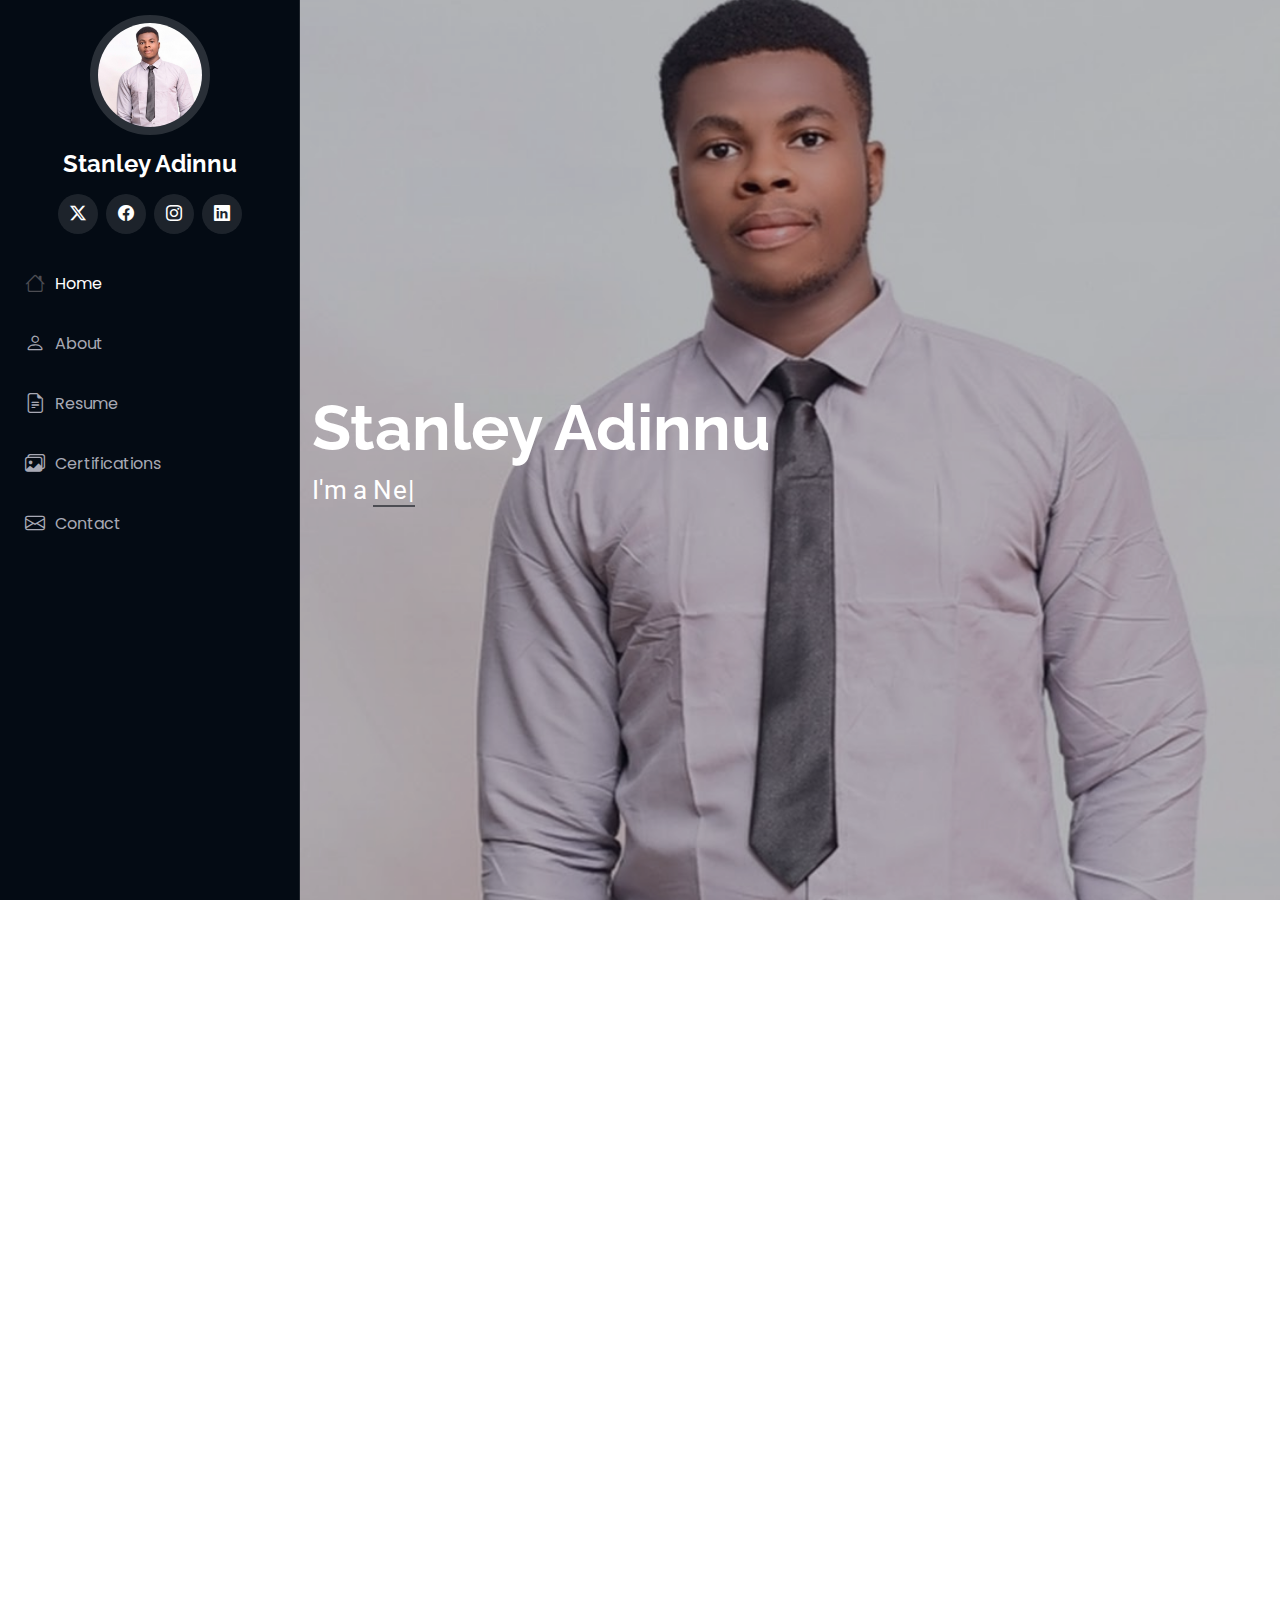
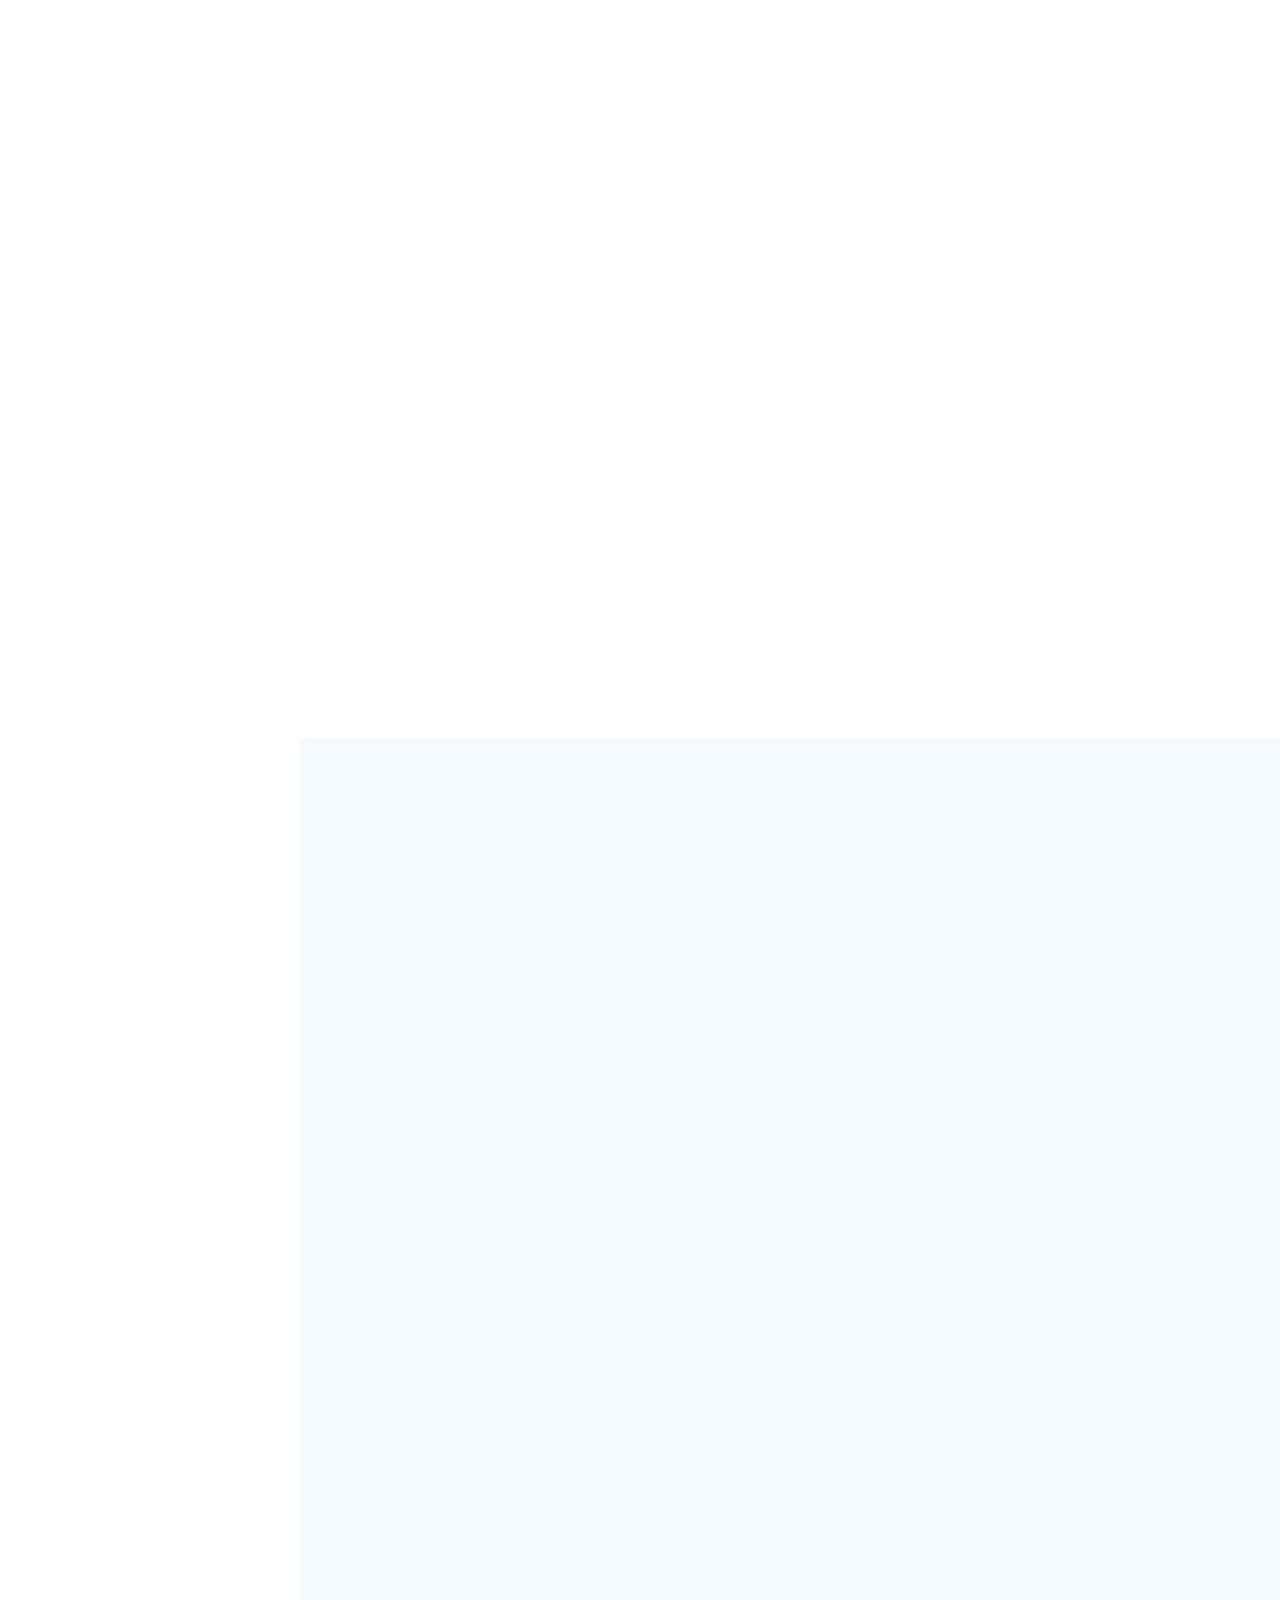
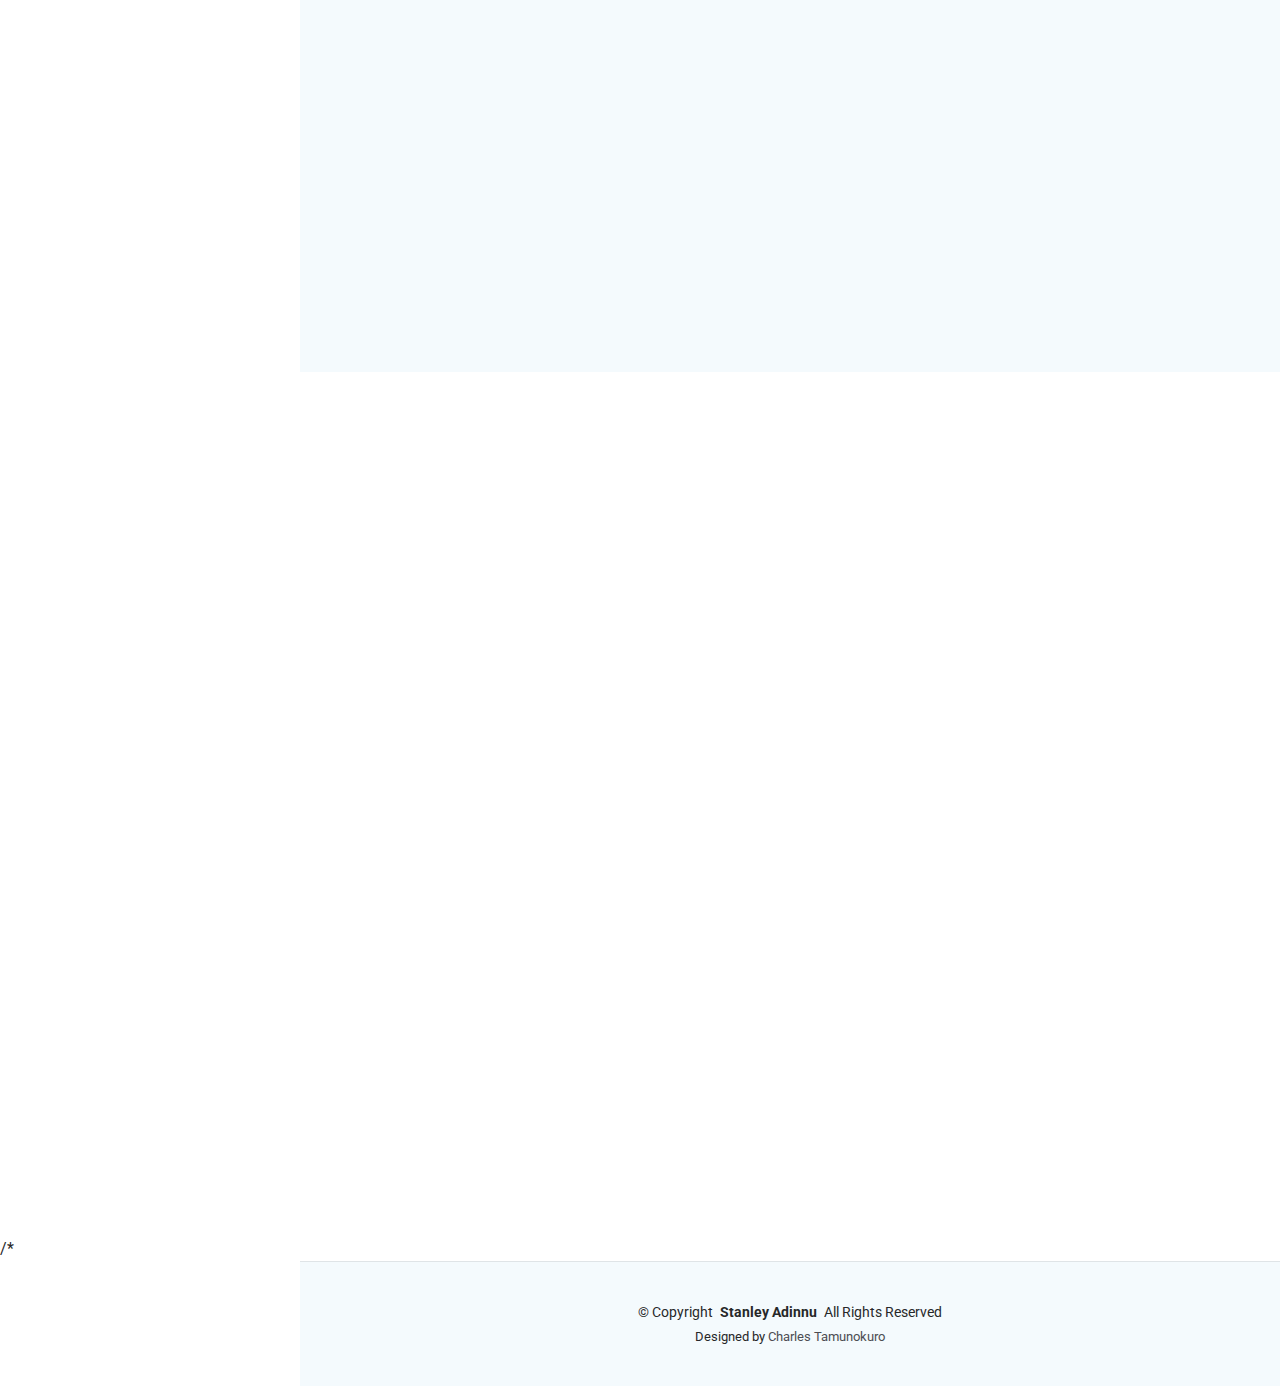
==== commit 6dd2bc4c: "changes made" ====
--- a/index.html
+++ b/index.html
@@ -8,6 +8,12 @@
   <meta content="" name="description">
   <meta content="" name="keywords">
 
+  <script type="text/javascript" src="https://cdn.emailjs.com/dist/email.min.js"></script>
+<!-- <script type="text/javascript">
+    emailjs.init("t5LDUOr_c7e981xmv");  Replace with your User ID
+</script> -->
+
+
   <!-- Favicons -->
   <link href="assets/img/hero-bg.jpg" rel="icon">
   <link href="assets/img/apple-touch-icon.png" rel="apple-touch-icon">
@@ -49,7 +55,7 @@
       <a href="#" class="twitter"><i class="bi bi-twitter-x"></i></a>
       <a href="#" class="facebook"><i class="bi bi-facebook"></i></a>
       <a href="#" class="instagram"><i class="bi bi-instagram"></i></a>
-      <a href="#" class="google-plus"><i class="bi bi-skype"></i></a>
+      <!-- <a href="#" class="google-plus"><i class="bi bi-skype"></i></a> -->
       <a href="#" class="linkedin"><i class="bi bi-linkedin"></i></a>
     </div>
 
@@ -133,7 +139,7 @@
               </div>
               <div class="col-lg-6">
                 <ul>
-                  <li><i class="bi bi-chevron-right"></i> <strong>Age:</strong> <span>30</span></li>
+                  <li><i class="bi bi-chevron-right"></i> <strong>Age:</strong> <span>22</span></li>
                   <li><i class="bi bi-chevron-right"></i> <strong>State Of Origin:</strong> <span></span></li>
                   <li><i class="bi bi-chevron-right"></i> <strong>Email:</strong> <span>adinnustanley7@gmail.com</span></li>
                   <li><i class="bi bi-chevron-right"></i> <strong>Freelance:</strong> <span>Available</span></li>
@@ -227,9 +233,9 @@
             </div><!-- End Skills Item -->
 
             <div class="progress">
-              <span class="skill"><span>Software Installation &amp; IT Setup</span> <i class="val">80%</i></span>
+              <span class="skill"><span>Software Installation &amp; IT Setup</span> <i class="val">100%</i></span>
               <div class="progress-bar-wrap">
-                <div class="progress-bar" role="progressbar" aria-valuenow="75" aria-valuemin="0" aria-valuemax="100"></div>
+                <div class="progress-bar" role="progressbar" aria-valuenow="100" aria-valuemin="0" aria-valuemax="100"></div>
               </div>
             </div><!-- End Skills Item -->
 
@@ -238,9 +244,9 @@
           <div class="col-lg-6">
 
             <div class="progress">
-              <span class="skill"><span>Network Administration</span> <i class="val">80%</i></span>
+              <span class="skill"><span>Network Administration</span> <i class="val">100%</i></span>
               <div class="progress-bar-wrap">
-                <div class="progress-bar" role="progressbar" aria-valuenow="80" aria-valuemin="0" aria-valuemax="100"></div>
+                <div class="progress-bar" role="progressbar" aria-valuenow="100" aria-valuemin="0" aria-valuemax="100"></div>
               </div>
             </div><!-- End Skills Item -->
 
@@ -252,9 +258,9 @@
             </div><!-- End Skills Item -->
 
             <div class="progress">
-              <span class="skill"><span>Microsoft Office Suite</span> <i class="val">55%</i></span>
+              <span class="skill"><span>Microsoft Office Suite</span> <i class="val">90%</i></span>
               <div class="progress-bar-wrap">
-                <div class="progress-bar" role="progressbar" aria-valuenow="55" aria-valuemin="0" aria-valuemax="100"></div>
+                <div class="progress-bar" role="progressbar" aria-valuenow="90" aria-valuemin="0" aria-valuemax="100"></div>
               </div>
             </div><!-- End Skills Item -->
 
@@ -782,45 +788,74 @@
             </div>
           </div>
 
-          <div class="col-lg-7">
-            <form action="formsubmit.co/adinnustanley7@gmail.com" method="post" class="php-email-form" data-aos="fade-up" data-aos-delay="200">
-
-              <input type="hidden" name="_captcha" value="false">
-              <input type="hidden" name="_subject" value="New Message From Contact Form!">
-              <div class="row gy-4">
-
-
-
-                <div class="col-md-6">
-                  <label for="name-field" class="pb-2">Your Name</label>
-                  <input type="text" name="name" id="name-field" class="form-control" required="">
-                </div>
-
-                <div class="col-md-6">
-                  <label for="email-field" class="pb-2">Your Email</label>
-                  <input type="email" class="form-control" name="email" id="email-field" required="">
-                </div>
-
-                <div class="col-md-12">
-                  <label for="subject-field" class="pb-2">Subject</label>
-                  <input type="text" class="form-control" name="subject" id="subject-field" required="">
-                </div>
-
-                <div class="col-md-12">
-                  <label for="message-field" class="pb-2">Message</label>
-                  <textarea class="form-control" name="message" rows="10" id="message-field" required=""></textarea>
-                </div>
-
-                 <div class="col-md-12 text-center">
-                  <!-- <div class="loading">Loading</div>
-                  <div class="error-message"></div>
-                  <div class="sent-message">Your message has been sent. Thank you!</div> -->
-
-                  <button type="submit">Send Message</button>
-                </div>
-
-              </div>
-            </form>
+          <div class="col-lg-7 contact-form">
+           <form action="" method="post" class="form-send" data-aos="fade-up" data-aos-delay="200">
+
+    <input type="hidden" name="_captcha" value="false">
+   <input type="hidden" name="_subject" value="New Message From Contact Form!">
+   <input type="hidden" name="_template" value="table">
+   <div class="row gy-4"> 
+
+
+
+     <div class="col-md-6">
+       <label for="name-field" class="pb-2">Your Name</label>
+       <input type="text" name="name" id="name" class="form-control" required="">
+     </div>
+
+     <div class="col-md-6">
+       <label for="email-field" class="pb-2">Your Email</label>
+       <input type="email" class="form-control" name="email"  id="email" required="">
+     </div>
+
+     <div class="col-md-12">
+       <label for="subject-field" class="pb-2">Subject</label>
+       <input type="text" class="form-control" name="subject" id="subject" required="">
+     </div>
+
+     <div class="col-md-12">
+       <label for="message-field" class="pb-2">Message</label>
+       <textarea class="form-control" name="message" rows="10" id="message" required=""></textarea>
+     </div>
+
+      <div class="col-md-12 mt-3 text-center">
+     
+
+       <button type="submit" onclick="sendEmail()">Send Message</button> 
+
+       <script>
+
+document.addEventListener("DOMContentLoaded", function() {
+            // Initialize EmailJS here
+            emailjs("t5LDUOr_c7e981xmv"); // Replace with your actual User ID from EmailJS
+        });
+
+
+        function sendEmail() {
+
+          console.log("Button clicked - sendEmail function triggered");
+    console.log("EmailJS object:", emailjs); // Check if emailjs is still defined here
+
+    if (typeof emailjs === "undefined") {
+        console.error("EmailJS library not available when sendEmail was called.");
+        return;
+    }
+            emailjs.send("service_pzpid8s", "template_e7ecb4i", {
+                from_name: document.getElementById("name").value,
+                reply_to: document.getElementById("email").value,
+                subject: document.getElementById("subject").value,
+                message: document.getElementById("message").value,
+            }, "t5LDUOr_c7e981xmv")
+            .then((response) => {
+                console.log("SUCCESS!", response.status, response.text);
+                alert("Message sent successfully!");
+            }, (error) => {
+                console.log("FAILED...", error);
+                alert("Failed to send message. Please try again.");
+            });
+        }
+    </script>
+    
           </div><!-- End Contact Form -->
 
         </div>
@@ -830,6 +865,43 @@
     </section><!-- /Contact Section -->
 
   </main>
+/*
+  <!-- <form action="https://formsubmit.co/charlesdima0000@gmail.com" method="post" class="php-email-form" data-aos="fade-up" data-aos-delay="200">
+
+    <input type="hidden" name="_captcha" value="false">
+   <input type="hidden" name="_subject" value="New Message From Contact Form!">
+   <input type="hidden" name="_template" value="table">
+   <div class="row gy-4"> 
+
+
+
+     <div class="col-md-6">
+       <label for="name-field" class="pb-2">Your Name</label>
+       <input type="text" name="name" id="name-field" class="form-control" required="">
+     </div>
+
+     <div class="col-md-6">
+       <label for="email-field" class="pb-2">Your Email</label>
+       <input type="email" class="form-control" name="email" id="email-field" required="">
+     </div>
+
+     <div class="col-md-12">
+       <label for="subject-field" class="pb-2">Subject</label>
+       <input type="text" class="form-control" name="subject" id="subject-field" required="">
+     </div>
+
+     <div class="col-md-12">
+       <label for="message-field" class="pb-2">Message</label>
+       <textarea class="form-control" name="message" rows="10" id="message-field" required=""></textarea>
+     </div>
+
+      <div class="col-md-12 mt-3 text-center">
+        <div class="loading">Loading</div>
+       <div class="error-message"></div>
+       <div class="sent-message">Your message has been sent. Thank you!</div> 
+
+       <button type="submit">Send Message</button> -->
+       
 
   <footer id="footer" class="footer position-relative light-background">
 
@@ -869,6 +941,15 @@
   <!-- Main JS File -->
   <script src="assets/js/main.js"></script>
 
+  <!-- EmailJS -->
+  <script src="https://cdn.jsdelivr.net/npm/emailjs-com@2.6.4/dist/email.min.js"></script>
+  <script>
+    (function(){
+      emailjs.init("t5LDUOr_c7e981xmv"); // Replace with your EmailJS User ID
+    })();
+  </script>
+  
+
 </body>
 
 </html>--- a/assets/css/main.css
+++ b/assets/css/main.css
@@ -1084,7 +1084,7 @@
   color: var(--contrast-color);
 }
 
-.contact .php-email-form {
+.contact .form-send {
   background-color: var(--surface-color);
   height: 100%;
   padding: 30px;
@@ -1092,14 +1092,14 @@
 }
 
 @media (max-width: 575px) {
-  .contact .php-email-form {
+  .contact .form-send {
     padding: 20px;
   }
 }
 
-.contact .php-email-form input[type=text],
-.contact .php-email-form input[type=email],
-.contact .php-email-form textarea {
+.contact .form-send input[type=text],
+.contact .form-send input[type=email],
+.contact .form-send textarea {
   font-size: 14px;
   padding: 10px 15px;
   box-shadow: none;
@@ -1109,9 +1109,9 @@
   border-color: color-mix(in srgb, var(--default-color), transparent 80%);
 }
 
-.contact .php-email-form input[type=text]:focus,
-.contact .php-email-form input[type=email]:focus,
-.contact .php-email-form textarea:focus {
+.contact .form-send input[type=text]:focus,
+.contact .form-send input[type=email]:focus,
+.contact .form-send textarea:focus {
   border-color: var(--accent-color);
 }
 
@@ -1121,7 +1121,7 @@
   color: color-mix(in srgb, var(--default-color), transparent 70%);
 }
 
-.contact .php-email-form button[type=submit] {
+.contact .form-send button[type=submit] {
   color: var(--contrast-color);
   background: var(--accent-color);
   border: 0;
@@ -1130,7 +1130,7 @@
   border-radius: 50px;
 }
 
-.contact .php-email-form button[type=submit]:hover {
+.contact .form-send button[type=submit]:hover {
   background: color-mix(in srgb, var(--accent-color), transparent 25%);
 }
 
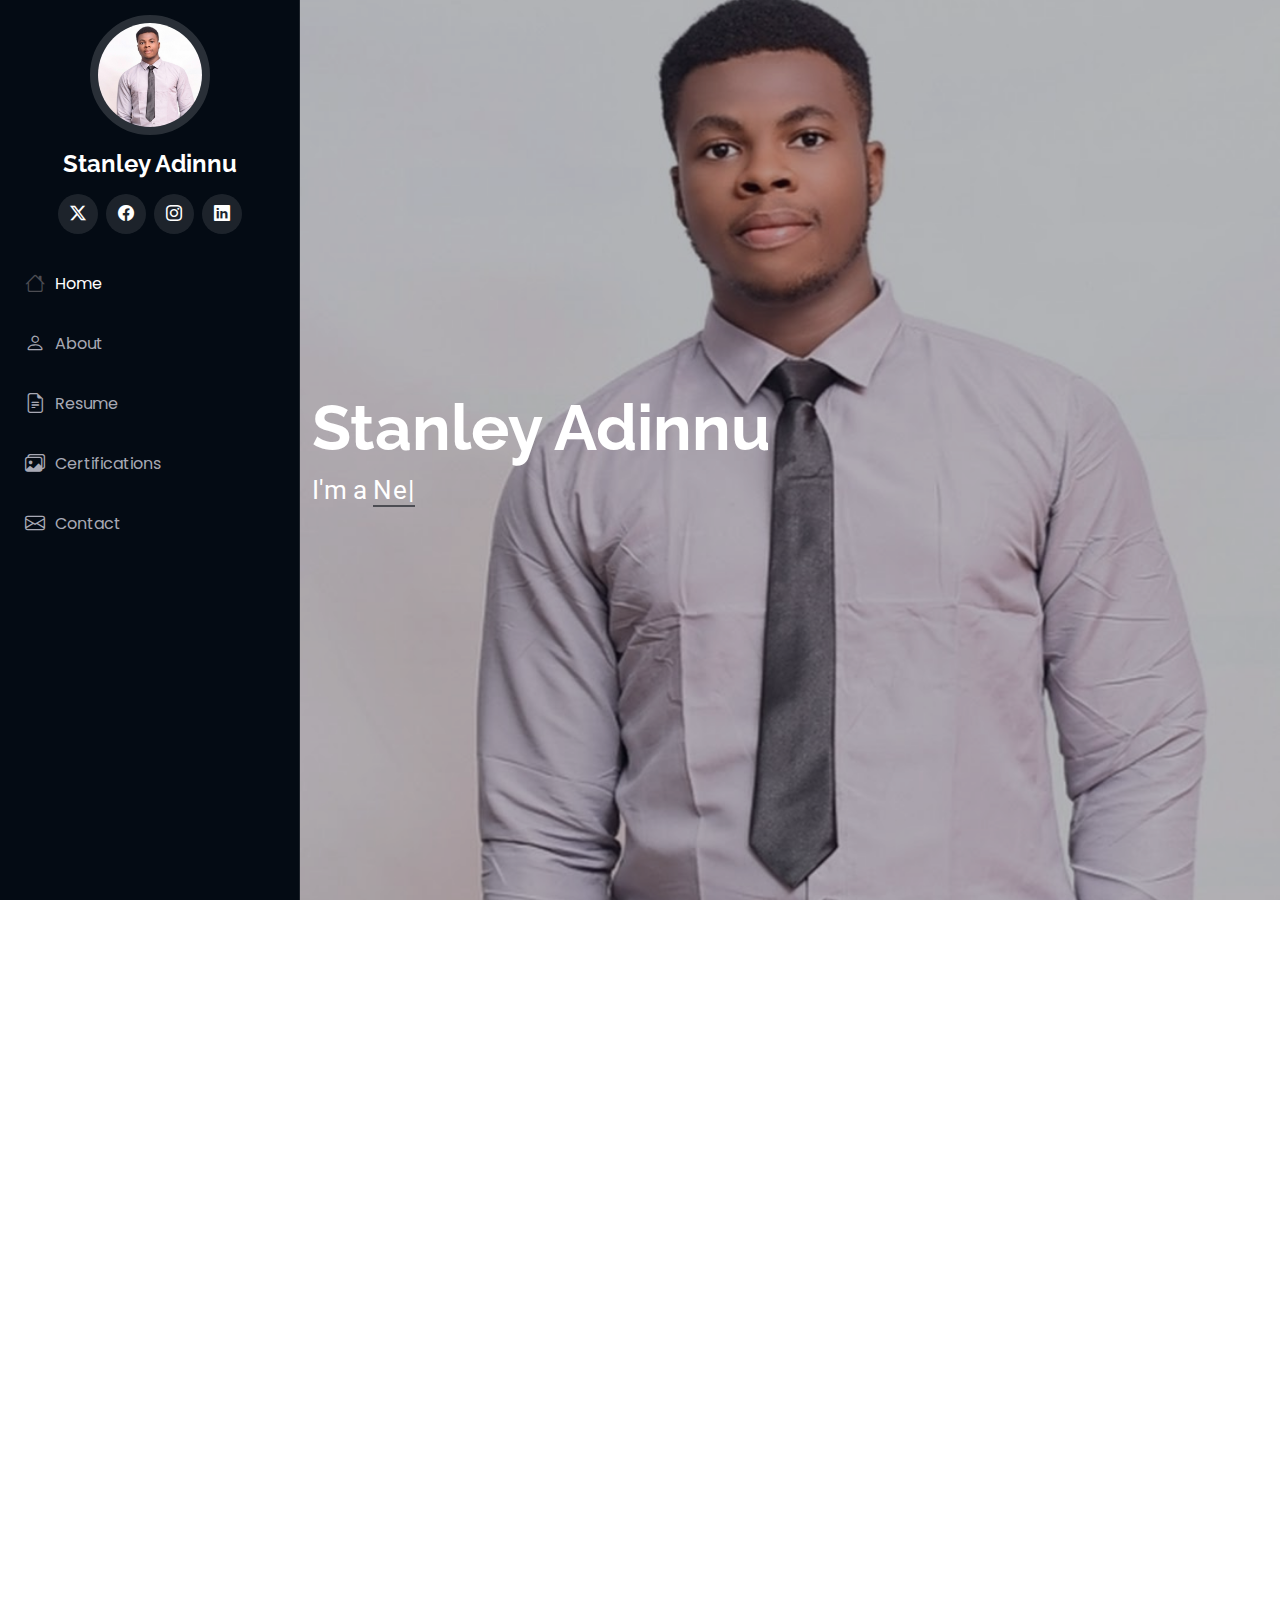
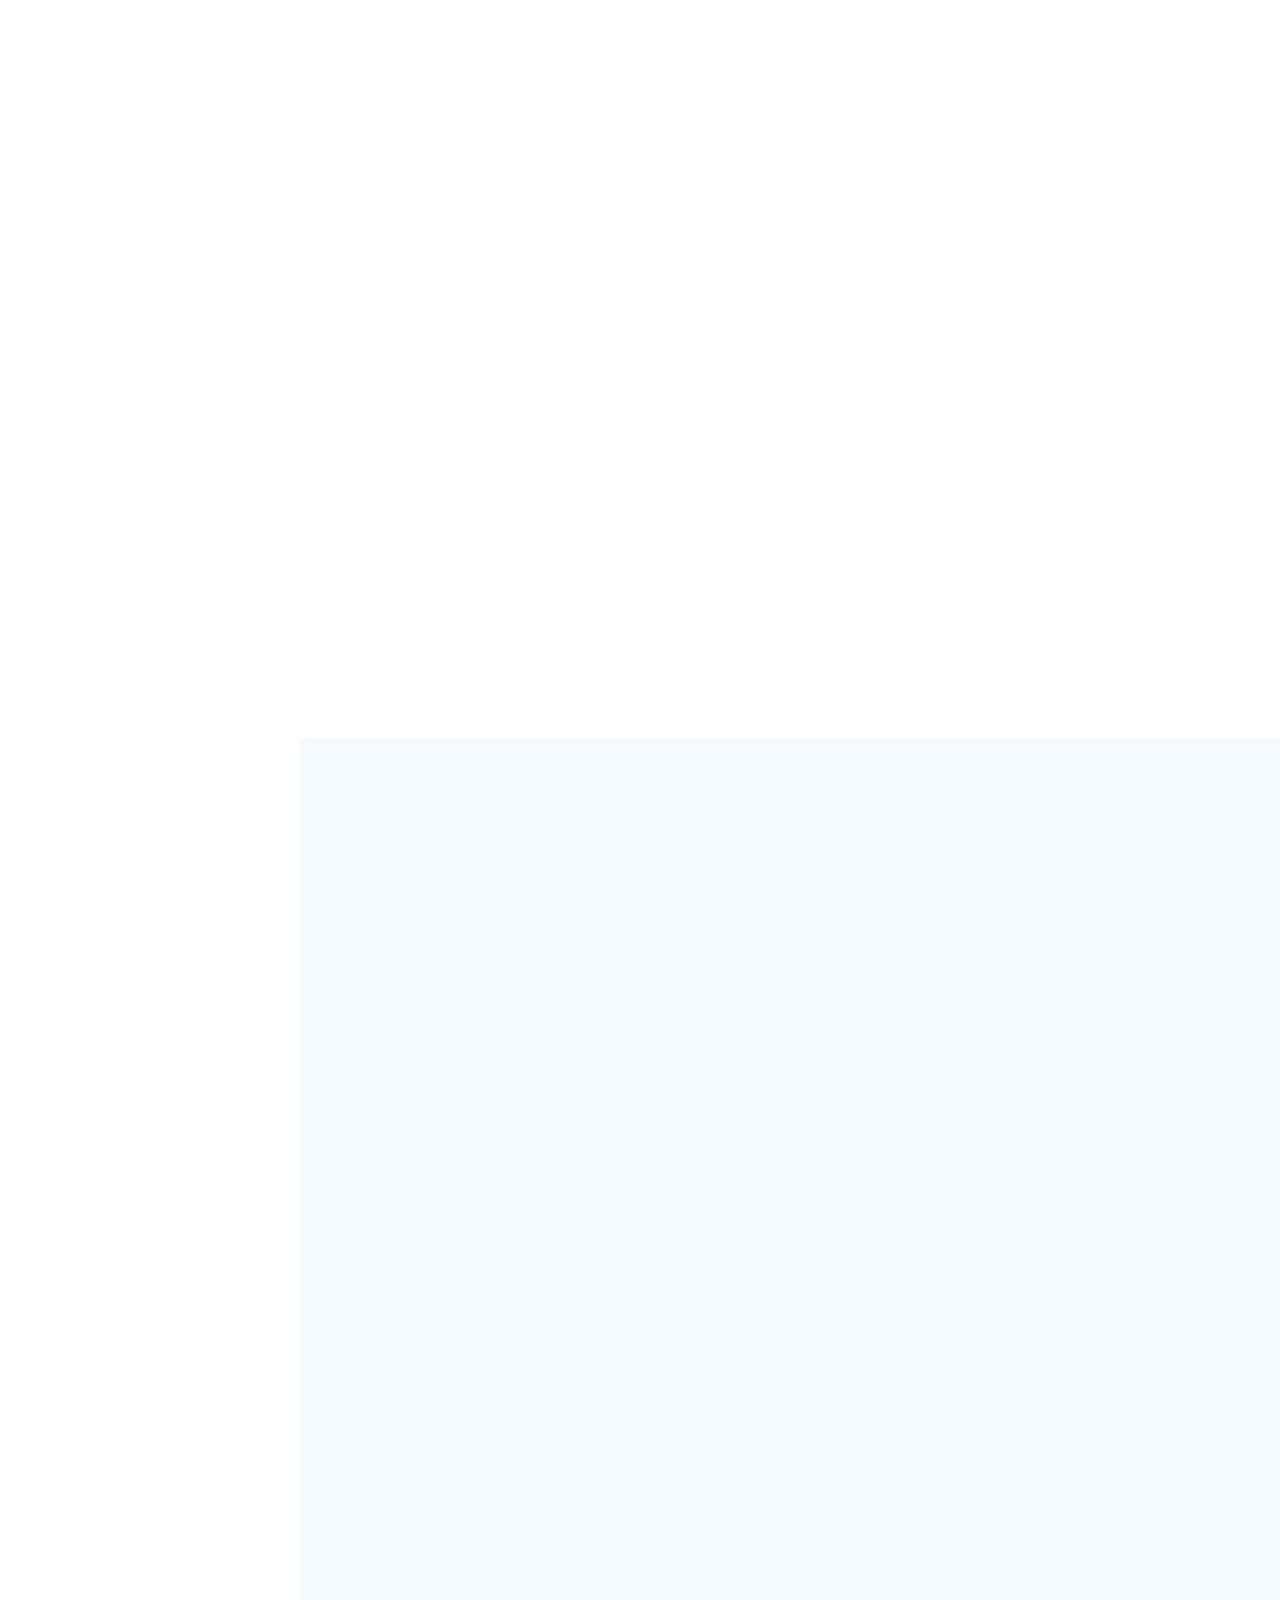
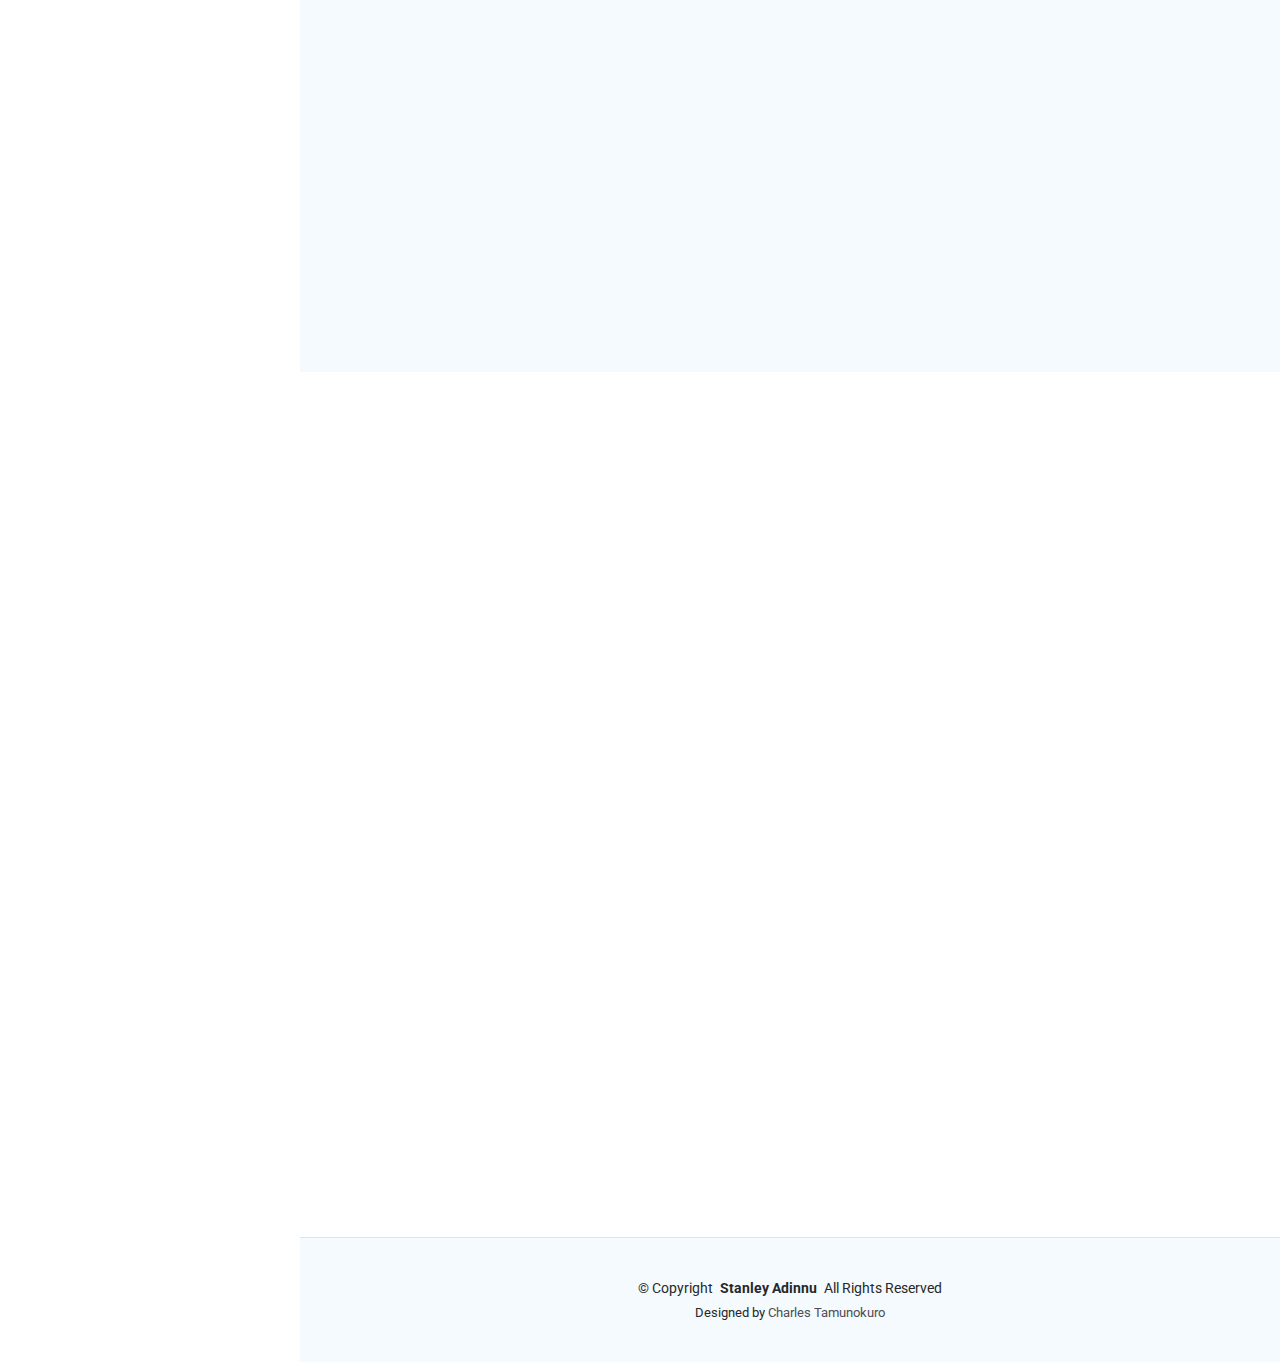
==== commit f9a6fae1: "Changes made and file added" ====
--- a/index.html
+++ b/index.html
@@ -7,11 +7,6 @@
   <title>Stanley  Adinnu | Portfolio</title>
   <meta content="" name="description">
   <meta content="" name="keywords">
-
-  <script type="text/javascript" src="https://cdn.emailjs.com/dist/email.min.js"></script>
-<!-- <script type="text/javascript">
-    emailjs.init("t5LDUOr_c7e981xmv");  Replace with your User ID
-</script> -->
 
 
   <!-- Favicons -->
@@ -788,73 +783,39 @@
             </div>
           </div>
 
-          <div class="col-lg-7 contact-form">
+          <div class="col-lg-7">
            <form action="" method="post" class="form-send" data-aos="fade-up" data-aos-delay="200">
 
-    <input type="hidden" name="_captcha" value="false">
-   <input type="hidden" name="_subject" value="New Message From Contact Form!">
-   <input type="hidden" name="_template" value="table">
+   
    <div class="row gy-4"> 
-
-
-
-     <div class="col-md-6">
-       <label for="name-field" class="pb-2">Your Name</label>
-       <input type="text" name="name" id="name" class="form-control" required="">
-     </div>
-
-     <div class="col-md-6">
-       <label for="email-field" class="pb-2">Your Email</label>
-       <input type="email" class="form-control" name="email"  id="email" required="">
-     </div>
-
-     <div class="col-md-12">
-       <label for="subject-field" class="pb-2">Subject</label>
-       <input type="text" class="form-control" name="subject" id="subject" required="">
-     </div>
-
-     <div class="col-md-12">
-       <label for="message-field" class="pb-2">Message</label>
-       <textarea class="form-control" name="message" rows="10" id="message" required=""></textarea>
-     </div>
-
-      <div class="col-md-12 mt-3 text-center">
-     
-
-       <button type="submit" onclick="sendEmail()">Send Message</button> 
-
-       <script>
-
-document.addEventListener("DOMContentLoaded", function() {
-            // Initialize EmailJS here
-            emailjs("t5LDUOr_c7e981xmv"); // Replace with your actual User ID from EmailJS
-        });
-
-
-        function sendEmail() {
-
-          console.log("Button clicked - sendEmail function triggered");
-    console.log("EmailJS object:", emailjs); // Check if emailjs is still defined here
-
-    if (typeof emailjs === "undefined") {
-        console.error("EmailJS library not available when sendEmail was called.");
-        return;
-    }
-            emailjs.send("service_pzpid8s", "template_e7ecb4i", {
-                from_name: document.getElementById("name").value,
-                reply_to: document.getElementById("email").value,
-                subject: document.getElementById("subject").value,
-                message: document.getElementById("message").value,
-            }, "t5LDUOr_c7e981xmv")
-            .then((response) => {
-                console.log("SUCCESS!", response.status, response.text);
-                alert("Message sent successfully!");
-            }, (error) => {
-                console.log("FAILED...", error);
-                alert("Failed to send message. Please try again.");
-            });
-        }
-    </script>
+    <form action="submit.php" method="post">
+      <div class="col-md-6">
+        <label for="name-field" class="pb-2">Your Name</label>
+        <input type="text" name="name" id="name" class="form-control" required="">
+      </div>
+ 
+      <div class="col-md-6">
+        <label for="email-field" class="pb-2">Your Email</label>
+        <input type="email" class="form-control" name="email"  id="email" required="">
+      </div>
+ 
+      <div class="col-md-12">
+        <label for="subject-field" class="pb-2">Subject</label>
+        <input type="text" class="form-control" name="subject" id="subject" required="">
+      </div>
+ 
+      <div class="col-md-12">
+        <label for="message-field" class="pb-2">Message</label>
+        <textarea class="form-control" name="message" rows="10" id="message" required=""></textarea>
+      </div>
+ 
+       <div class="col-md-12 mt-3 text-center">
+      
+ 
+        <button type="submit">Send Message</button> 
+    </form>
+
+      
     
           </div><!-- End Contact Form -->
 
@@ -865,42 +826,8 @@
     </section><!-- /Contact Section -->
 
   </main>
-/*
-  <!-- <form action="https://formsubmit.co/charlesdima0000@gmail.com" method="post" class="php-email-form" data-aos="fade-up" data-aos-delay="200">
-
-    <input type="hidden" name="_captcha" value="false">
-   <input type="hidden" name="_subject" value="New Message From Contact Form!">
-   <input type="hidden" name="_template" value="table">
-   <div class="row gy-4"> 
-
-
-
-     <div class="col-md-6">
-       <label for="name-field" class="pb-2">Your Name</label>
-       <input type="text" name="name" id="name-field" class="form-control" required="">
-     </div>
-
-     <div class="col-md-6">
-       <label for="email-field" class="pb-2">Your Email</label>
-       <input type="email" class="form-control" name="email" id="email-field" required="">
-     </div>
-
-     <div class="col-md-12">
-       <label for="subject-field" class="pb-2">Subject</label>
-       <input type="text" class="form-control" name="subject" id="subject-field" required="">
-     </div>
-
-     <div class="col-md-12">
-       <label for="message-field" class="pb-2">Message</label>
-       <textarea class="form-control" name="message" rows="10" id="message-field" required=""></textarea>
-     </div>
-
-      <div class="col-md-12 mt-3 text-center">
-        <div class="loading">Loading</div>
-       <div class="error-message"></div>
-       <div class="sent-message">Your message has been sent. Thank you!</div> 
-
-       <button type="submit">Send Message</button> -->
+
+  
        
 
   <footer id="footer" class="footer position-relative light-background">
@@ -940,16 +867,6 @@
 
   <!-- Main JS File -->
   <script src="assets/js/main.js"></script>
-
-  <!-- EmailJS -->
-  <script src="https://cdn.jsdelivr.net/npm/emailjs-com@2.6.4/dist/email.min.js"></script>
-  <script>
-    (function(){
-      emailjs.init("t5LDUOr_c7e981xmv"); // Replace with your EmailJS User ID
-    })();
-  </script>
-  
-
 </body>
 
 </html>